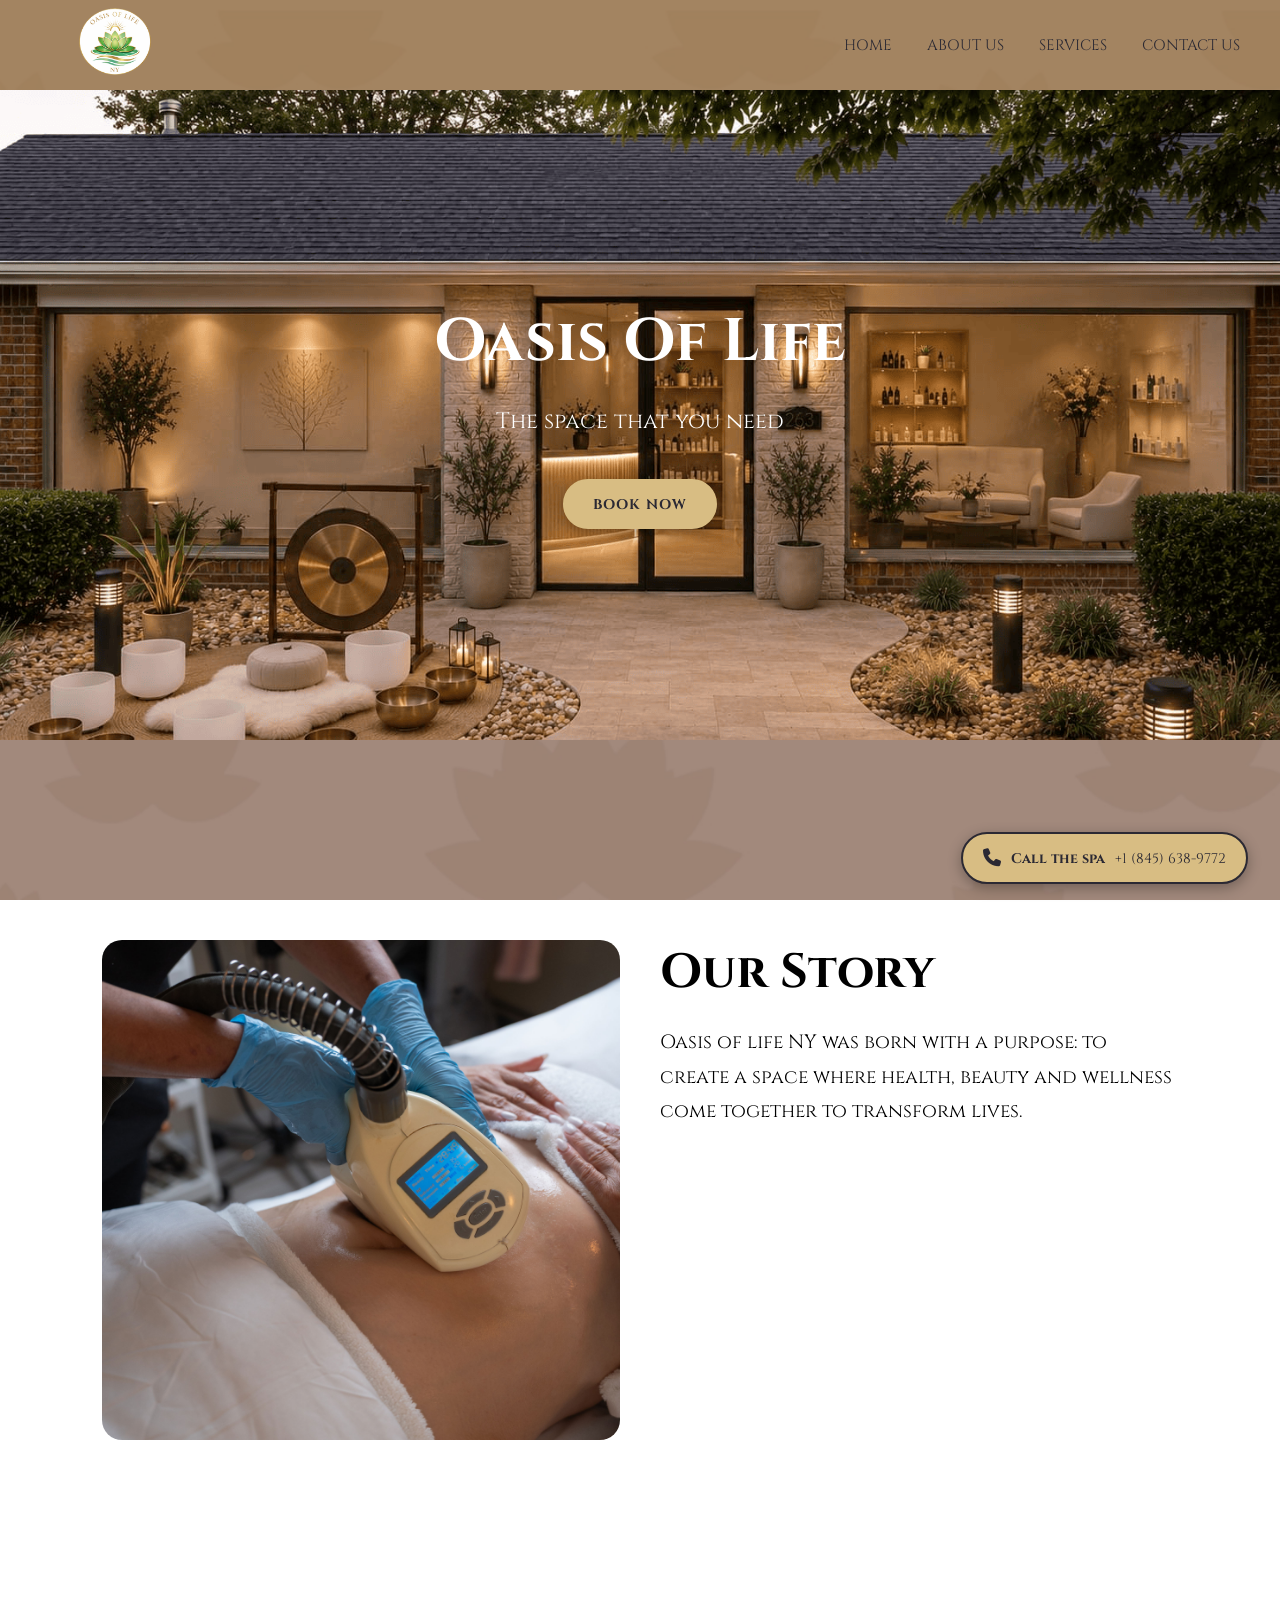
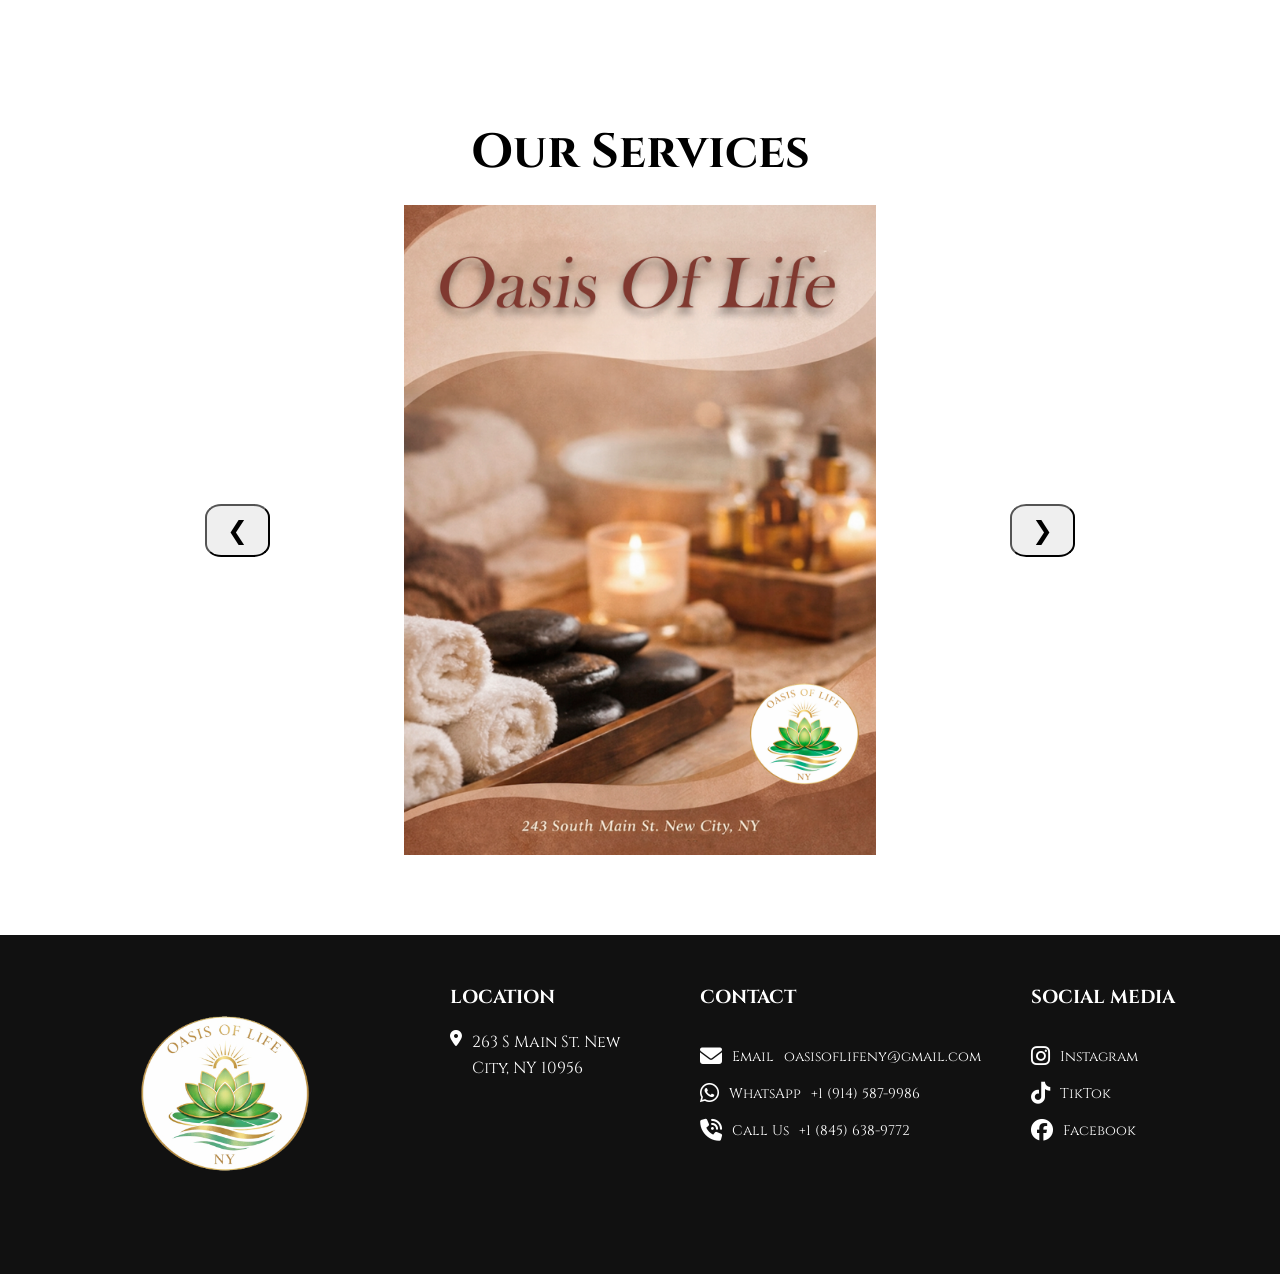
==== index.html @ b5a74cdd "Merge branch 'main' of https://github.com/VictorRivero1204/OasisOfLife" ====
<!DOCTYPE html>
<html lang="en">
<head>
    <meta charset="UTF-8">
    <meta name="viewport" content="width=device-width, initial-scale=1.0">
    <meta name="description" content= "Discover Oasis of Life NY in New City. Explore facials, laser hair removal, waxing and relaxing body treatments. Book your appointment today.">
    <link rel="preconnect" href="https://fonts.googleapis.com">
    <link rel="preconnect" href="https://fonts.gstatic.com" crossorigin>
    <link href="https://fonts.googleapis.com/css2?family=Cinzel+Decorative:wght@400;700;900&family=Cinzel:wght@400..900&display=swap" rel="stylesheet">
    <link rel="stylesheet" href="https://cdnjs.cloudflare.com/ajax/libs/font-awesome/6.5.1/css/all.min.css">
    <title>Oasis of life | Spa & Wellness in New City, NY</title>
    <link rel="icon" type="image/png" href="imagenes/Icono.png">
    <link rel="stylesheet" href="css/style.css">
</head>
<body>
    <header>
        <div class="logo">
            <img src="imagenes/logo.png" alt="Logo">
        </div>

        <button class="menu-toggle" aria-label="Open menu">
            <i class="fa-solid fa-bars"></i>
        </button>
        
        <nav>
            <ul>
                <li><a href="#home">Home</a></li>
                <li><a href="#about">About Us</a></li>
                <li><a href="#services">Services</a></li>
                <li><a href="#contact-us">Contact Us</a></li>
            </ul>
        </nav>
    </header>

    <section id="home" class="hero">
        <div class="hero-content">
            <h1>
                Oasis Of Life
            </h1>

            <p>
                The space that you need</p><a class="hero-book-button" href="tel:+18456389772" aria-label="Call Oasis of Life NY to book at +1 (845) 638-9772">BOOK NOW</a>
        </div>
    </section>

    <section id="about" class="about-section">

        <div class="slider">

            <img src="imagenes/about_carrucel_1.jpg" class="about-slide active">
            <img src="imagenes/about_carrucel_2.jpg" class="about-slide">
            <img src="imagenes/about_carrucel_3.jpg" class="about-slide">
            <img src="imagenes/about_carrucel_4.jpg" class="about-slide">

        </div>


        <div class="content">


            <div class="text-slide active">

                <h2>Our Story</h2>

                <p>
                   Oasis of life NY was born with a purpose:
                   to create a space where health, beauty and 
                   wellness come together to transform lives.
                </p>

            </div>


            <div class="text-slide">

                <h2>More Than A Spa</h2>

                <p>
                    We believe true wellness goes beyond
                    aesthetics. Here you will find a place to relax,
                    restore your balance, and reconncect with yourself.
                </p>

            </div>


            <div class="text-slide">

                <h2>A Comprehensive 
                    Experience
                </h2>

                <p>
                    We combine cutting-edge technology, aesthetic
                    medicine, advanced treatments,holistic therapies,
                    and personalized programs to care for you in a 
                    complete way 
                </p>

            </div>


            <div class="text-slide">

                <h2>Our Philosophy</h2>

                <p>
                    At Oasis Of Life NY, we believe that true beauty
                    begins from within. Our mission is to help you look
                    better, fell better, and live better byeproviding you 
                    with a holistic wellness esperience
                </p>

            </div>


        </div>

    </section>

    <section id="services" class="services">
        <h2>
            Our Services
        </h2>

    <div class="carousel">

        <button class="prev">&#10094;</button>

        <div class="carousel-container">

            <img src="imagenes/portada.jpg" class="slide active" alt="service 1">

            <img src="imagenes/WAX 1.jpg" class="slide" alt="service 2">

            <img src="imagenes/WAX 2.jpg" class="slide" alt="service 3">

            <img src="imagenes/WAX Y LASER_.jpg" class="slide" alt="service 4">
            
            <img src="imagenes/LASER.jpg" class="slide" alt="service 5">
            
            <img src="imagenes/FACIAL1.jpg" class="slide" alt="service 6">
            
            <img src="imagenes/FACIAL ADD-ONS.jpg" class="slide" alt="service 7">
            
            <img src="imagenes/BODY RELAX.jpg" class="slide" alt="service 8">
            
            <img src="imagenes/Mesa de trabajo 1.jpg" class="slide" alt="service 9">
            
            <img src="imagenes/Mesa de trabajo 2.jpg" class="slide" alt="service 10">

            <img src="imagenes/Mesa de trabajo 3.jpg" class="slide" alt="service 11">

        </div>

        <button class="next">&#10095;</button>

    </div>

    </section>

    <footer id="contact-us">

        <div class="footer-container">

            <div class="footer-logo">
                
                <img src="imagenes/logo.png" alt="Logo">
                
            </div>
            
            <div class="location">

                <h3>
                    Location
                </h3>

                <a href="https://maps.app.goo.gl/sRsvcYVqg3XpSc7j7?g_st=aw" target="_blank">

                    <i class="fa-solid fa-location-dot"></i>

                    <p>
                        263 S Main St. New City, NY 10956
                    </p>

                </a>

            </div>
            
            <div class="contact">
                
                <h3>
                    contact
                </h3>
                
                <a href="mailto:oasisoflifeny@gmail.com">

                    <i class="fa-solid fa-envelope"></i>
                    Email

                    <div>
                            
                        <span>oasisoflifeny@gmail.com</span>

                    </div>
                    
                </a>

                <a href="https://wa.me/19145879986?text=Hola,%20quisiera%20más%20información."target="_blank">
                    
                    <i class="fa-brands fa-whatsapp"></i>
                    WhatsApp

                    <div> 

                        <span>+1 (914) 587-9986</span>

                    </div>
                    
                </a>

                <a href="tel:+18456389772">

                    <i class="fa-solid fa-phone-volume"></i>
                    Call Us

                    <div>

                        <span>+1 (845) 638-9772</span>

                    </div>

                </a>
                     
            </div>
            
            <div class="social-links">
                
                <h3>
                    Social Media
                </h3>
                
                <a href="https://www.instagram.com/oasisoflifeny" target="_blank">
                    <i class="fa-brands fa-instagram"></i>
                    Instagram
                </a>
                
                <a href="https://www.tiktok.com/@oasisoflifeny" target="_blank">
                    <i class="fa-brands fa-tiktok"></i>
                    TikTok
                </a>
                
                <a href="https://www.facebook.com/oasisoflifeny" target="_blank">
                    <i class="fa-brands fa-facebook"></i>
                    Facebook
                </a>
                
            </div>

        </div>

    </footer>
        
        <a class="call-button" href="tel:+18456389772" aria-label="Call Oasis of Life NY at +1 (845) 638-9772"><i class="fa-solid fa-phone" aria-hidden="true"></i><span>Call the spa</span><span class="call-button-number" aria-hidden="true">+1 (845) 638-9772</span></a><script src="js/script.js"></script>
</body>
</html>
---- css/style.css ----
*{
    margin: 0;
    padding: 0;
    box-sizing: border-box;
}

html{
    scroll-behavior: smooth;
}

body{
    background-image: url("../imagenes/fondo_pagina.jpg");
    background-repeat: no-repeat;
    background-position: center;
    background-size: cover;
    background-attachment: fixed;
    font-family: "Cinzel", serif;
}

header{
    height: 90px;
    display: flex;
    justify-content: space-between;
    align-items: center;
    padding: 0 40px;
    background: rgba(165, 128, 70, 0.50);
}

.logo img{
    width:150px;
    height:auto;
    display:block;
}

.menu-toggle{
    display: none;
    background: none;
    border: none;
    color: #2B2933;
    font-size: 28px;
    cursor: pointer;
}

nav ul{
    display: flex;
    list-style: none;
    gap: 35px;
}

nav a{
    text-decoration: none;
    color: #2B2933;
    font-size: 15px;
    text-transform: uppercase;
    transition: .3s;
}

section{
    padding: 60px 0;
}

.hero{
    height: 650px;
    display: flex;
    justify-content: center;
    align-items: center;
    background-image:url("../imagenes/fachada.png");
    background-size: cover;
    background-position: center;
}

.hero-content{
    width: 500px;
    text-align: center;
}

.hero h1{
    font-size: 60px;
    color: #fff;
}

.hero p{
    font-size: 22px;
    margin: 25px;
    color: #fff;
    text-align: center;
}

.hero-book-button{display:inline-flex;align-items:center;justify-content:center;min-height:50px;margin-top:18px;padding:12px 28px;border:2px solid #d8bd83;border-radius:999px;background:#d8bd83;color:#2B2933;box-shadow:0 4px 14px rgba(0,0,0,.3);font-size:14px;font-weight:700;letter-spacing:.08em;text-decoration:none;transition:background-color .2s ease,transform .2s ease,box-shadow .2s ease}.hero-book-button:hover{background:#ead8ac;box-shadow:0 6px 18px rgba(0,0,0,.35);transform:translateY(-2px)}.hero-book-button:focus-visible{outline:3px solid #fff;outline-offset:4px}@media(prefers-reduced-motion:reduce){.hero-book-button{transition:none}.hero-book-button:hover{transform:none}}.about{
    padding:80px;
    text-align:center;
    background:transparent;
}


.about h2{
    font-size:40px;
    margin-bottom:20px;
}

.about-section{
    width:100%;
    min-height:100vh;
    display:flex;
    align-items:center;
    justify-content:center;
    padding:80px 8%;
    gap:40px;
}

.slider, .content{
    width:50%;
}

.slider{
    position:relative;
    height:500px;
    overflow:hidden;
    border-radius:20px;
}

.about-slide{
    position:absolute;
    width:100%;
    height:100%;
    object-fit:cover;
    opacity:0;
    transition:opacity 1s ease;
}

.about-slide.active{
    opacity:1;
}

.content{
    position:relative;
    min-height:500px;
    display:flex;
    align-items:center;
}

.text-slide{
    position: absolute;
    top: 0;
    left: 0;
    width: 100%;
    opacity: 0;
    transition: opacity 1s ease;
}

.text-slide.active{
    opacity: 1;
}

.content h2{
    font-size:3rem;
    margin-bottom:20px;
}

.content p{
    font-size:1.2rem;
    line-height:1.8;
}

.services{
    padding:80px;
    text-align:center;
}


.carousel{
    display:flex;
    justify-content:center;
    align-items:center;
    gap:20px;
}

.services h2{
    font-size:3rem;
    margin-bottom:20px;
}

.carousel-container{
    width: 700px;
    height: 650px;
    overflow:hidden;
    position: relative;
}

.slide{
    width:100%;
    height:100%;
    object-fit:contain;
    position: absolute;
    top: 0;
    left: 0;
    opacity:0;
    transition: opacity 1.5s ease;
}

.slide.active{
    opacity: 1;
}

button{
    padding:10px 20px;
    font-size:25px;
    cursor:pointer;
    border-radius: 25%;
}

footer{
    background:#111;
    color:white;
    padding:50px;
}

.footer-container{
    max-width: 1400px;
    margin: auto;
    display: flex;
    justify-content: space-between;
    align-items: flex-start;
    gap: 50px;
}

.footer-container > div{
    flex:1;
}

footer img{
    width:350px;
}

footer h3{
    margin-bottom: 20px;
    text-transform: uppercase;
}

footer p{
    max-width: 250px;
    line-height: 1.6;
}

.location a{
    display: flex;
    align-items: flex-start;
    gap: 10px;
    color: white;
    text-decoration: none;
    transition: .3s;
}

.location a:hover{
    transform: translateX(8px);
}

.contact,
.social-links{
    display: flex;
    flex-direction: column;
    gap: 15px;
}

.contact a,
.social-links a{
    display: flex;
    align-items: center;
    gap: 10px;
    color: white;
    text-decoration: none;
    font-size: 14px;
    transition: .3s;
}

.contact i,
.social-links i{
    font-size: 22px;
}

.contact a:hover,
.social-links a:hover{
    transform: translateX(8px);
}

.call-button{position:fixed;right:clamp(16px,3vw,32px);bottom:max(16px,env(safe-area-inset-bottom));z-index:1100;display:inline-flex;align-items:center;justify-content:center;gap:10px;min-height:52px;padding:12px 20px;border:2px solid #2B2933;border-radius:999px;background:#d8bd83;color:#2B2933;box-shadow:0 4px 14px rgba(0,0,0,.3);font-size:14px;font-weight:700;text-decoration:none;transition:background-color .2s ease,transform .2s ease,box-shadow .2s ease}.call-button:hover{background:#ead8ac;box-shadow:0 6px 18px rgba(0,0,0,.35);transform:translateY(-2px)}.call-button:focus-visible{outline:3px solid #fff;outline-offset:4px}.call-button i{font-size:18px}.call-button-number{font-weight:400}@media(prefers-reduced-motion:reduce){.call-button{transition:none}.call-button:hover{transform:none}}@media(max-width:768px){.call-button{right:16px;min-height:48px;padding:11px 16px;font-size:13px}.call-button-number{display:none}}@media (max-width: 768px){

    header{
        height: 80px;
        padding: 0 20px;
        position: relative;
    }

    .logo img{
        width: 120px;
    }

    .menu-toggle{
        display: block;
        z-index: 1001;
    }

    nav{
    position: absolute;
    top: 80px;
    left: 0;
    width: 100%;
    background: rgba(165, 128, 70, 0.95);

    max-height: 0;
    overflow: hidden;

    opacity: 0;
    transform: translateY(-10px);

    transition:
        max-height 0.4s ease,
        opacity 0.3s ease,
        transform 0.4s ease;

    z-index: 1000;
    }

    nav.active{
        max-height: 300px;
        opacity: 1;
        transform: translateY(0);
    }

    nav ul{
        flex-direction: column;
        gap: 0;
        align-items: center;
        padding: 20px 0;
    }

    nav li{
        opacity: 0;
        transform: translateY(-10px);
        transition: opacity 0.3s ease, transform 0.3s ease;
    }

    nav.active li{
        opacity: 1;
        transform: translateY(0);
    }

    nav.active li:nth-child(1){
    transition-delay: 0.05s;
    }

    nav.active li:nth-child(2){
        transition-delay: 0.10s;
    }

    nav.active li:nth-child(3){
        transition-delay: 0.15s;
    }

    nav.active li:nth-child(4){
        transition-delay: 0.20s;
    }

    nav a{
        display: block;
        padding: 15px;
        font-size: 16px;
    }

    .hero{
    height: 500px;
    padding: 20px;
    background-position: center;
    }

    .hero h1{
        font-size: 40px;
        text-align: center;
    }

    .hero p{
        font-size: 18px;
        margin: 15px 0 0;
    }

    .hero-content{
        width: 100%;
    }

    .about-section{
    flex-direction: column;
    min-height: auto;
    padding: 60px 20px;
    gap: 30px;
    }

    .slider,
    .content{
    width: 100%;
    }

    .slider{
    height:400px;
    }

    .content{
    min-height: 300px;
    }

    .content h2{
        font-size: 2.2rem;
        margin-bottom: 15px;
    }

    .content p{
        font-size: 1rem;
        line-height: 1.7;
    }

    .services{
        padding: 60px 20px;
    }

    .services h2{
        font-size: 2.2rem;
        margin-bottom: 30px;
    }

    .carousel{
        width: 100%;
        gap: 10px;
    }

    .carousel-container{
        width: 100%;
        max-width: 700px;
        height: 450px;
    }

    .carousel button{
        padding: 8px 12px;
        font-size: 20px;
    }

    footer{
    padding: 50px 20px;
    }

    .footer-container{
        flex-direction: column;
        align-items: center;
        text-align: center;
        gap: 40px;
    }

    .footer-container > div{
        width: 100%;
    }

    .footer-logo img{
        width: 250px;
    }

    footer h3{
        margin-bottom: 15px;
    }

    footer p{
        max-width: none;
    }

    .location a{
        justify-content: center;
    }

    .contact,
    .social-links{
        align-items: center;
    }

    .contact a,
    .social-links a{
        justify-content: center;
    }

}

@media (max-width: 480px){

    header{
        height: 75px;
        padding: 0 15px;
    }

    .logo img{
        width: 105px;
    }

    .menu-toggle{
        font-size: 25px;
        padding: 8px 12px;
    }

    nav{
        top: 75px;

        max-height: 0;
        opacity: 0;
        transform: translateY(-10px);

        transition:
            max-height 0.4s ease,
            opacity 0.3s ease,
            transform 0.4s ease;
    }

    nav.active{
        max-height: 300px;
        opacity: 1;
        transform: translateY(0);
    }

    nav ul{
        padding: 15px 0;
    }

    nav li{
        opacity: 0;
        transform: translateY(-10px);
        transition:
            opacity 0.3s ease,
            transform 0.3s ease;
    }

    nav.active li{
        opacity: 1;
        transform: translateY(0);
    }

    nav.active li:nth-child(1){
        transition-delay: 0.05s;
    }

    nav.active li:nth-child(2){
        transition-delay: 0.10s;
    }

    nav.active li:nth-child(3){
        transition-delay: 0.15s;
    }

    nav.active li:nth-child(4){
        transition-delay: 0.20s;
    }

    nav a{
        padding: 13px;
        font-size: 14px;
    }

    .hero{
        height: 450px;
        padding: 15px;
        background-position: center;
    }

    .hero-content{
        width: 100%;
    }

    .hero h1{
        font-size: 34px;
        line-height: 1.2;
    }

    .hero p{
        font-size: 16px;
        margin-top: 12px;
    }

    .about-section{
        padding: 50px 15px;
        gap: 25px;
    }

    .slider{
        height: 350px;
        border-radius: 15px;
    }

    .content{
        min-height: 280px;
    }

    .content h2{
        font-size: 1.9rem;
        line-height: 1.3;
        margin-bottom: 15px;
    }

    .content p{
        font-size: 0.95rem;
        line-height: 1.7;
    }

    .services{
        padding: 50px 15px;
    }

    .services h2{
        font-size: 1.9rem;
        line-height: 1.3;
        margin-bottom: 25px;
    }

    .carousel{
        gap: 5px;
    }

    .carousel-container{
        width: 100%;
        height: 380px;
    }

    .carousel button{
        padding: 6px 9px;
        font-size: 18px;
    }

    footer{
        padding: 40px 15px;
    }

    .footer-container{
        gap: 35px;
    }

    .footer-logo img{
        width: 220px;
    }

    footer h3{
        font-size: 1rem;
        margin-bottom: 12px;
    }

    footer p{
        font-size: 0.9rem;
        line-height: 1.5;
    }

    .contact a,
    .social-links a{
        font-size: 13px;
    }

    .contact i,
    .social-links i{
        font-size: 20px;
    }

}
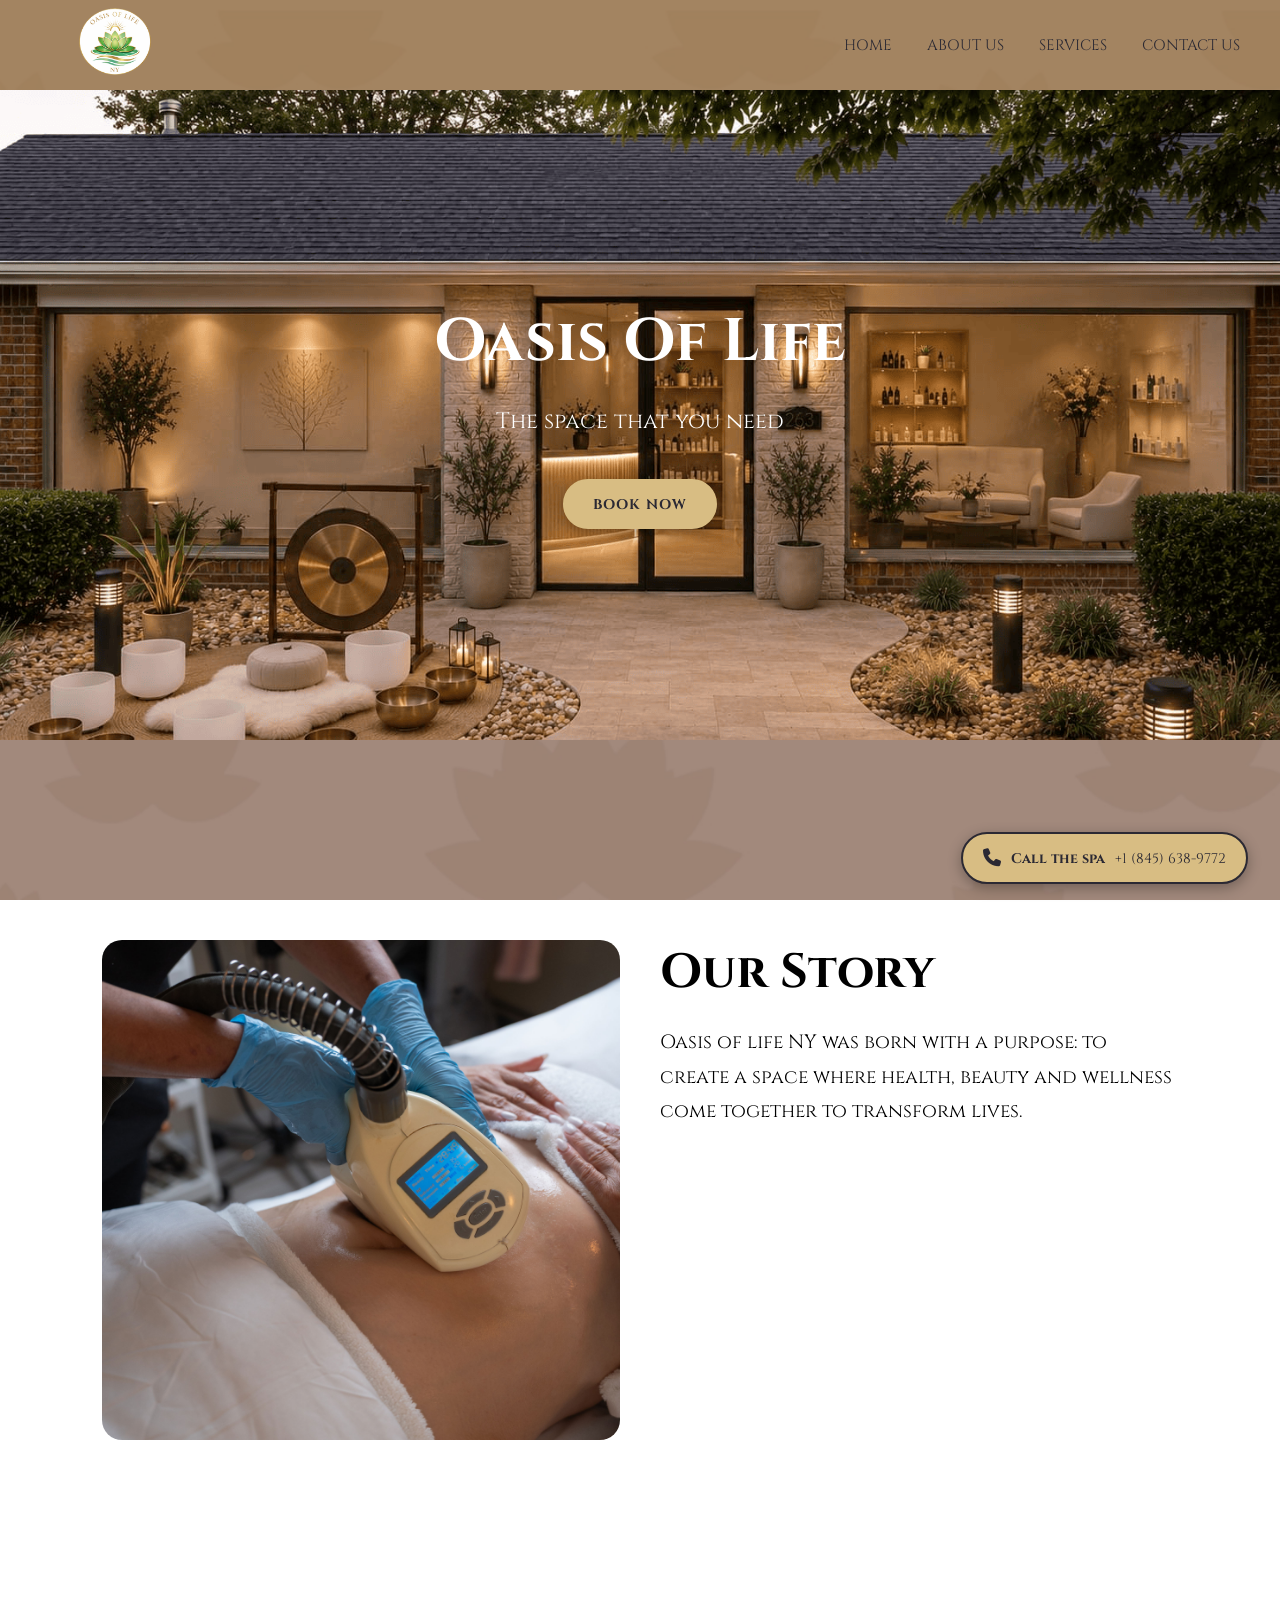
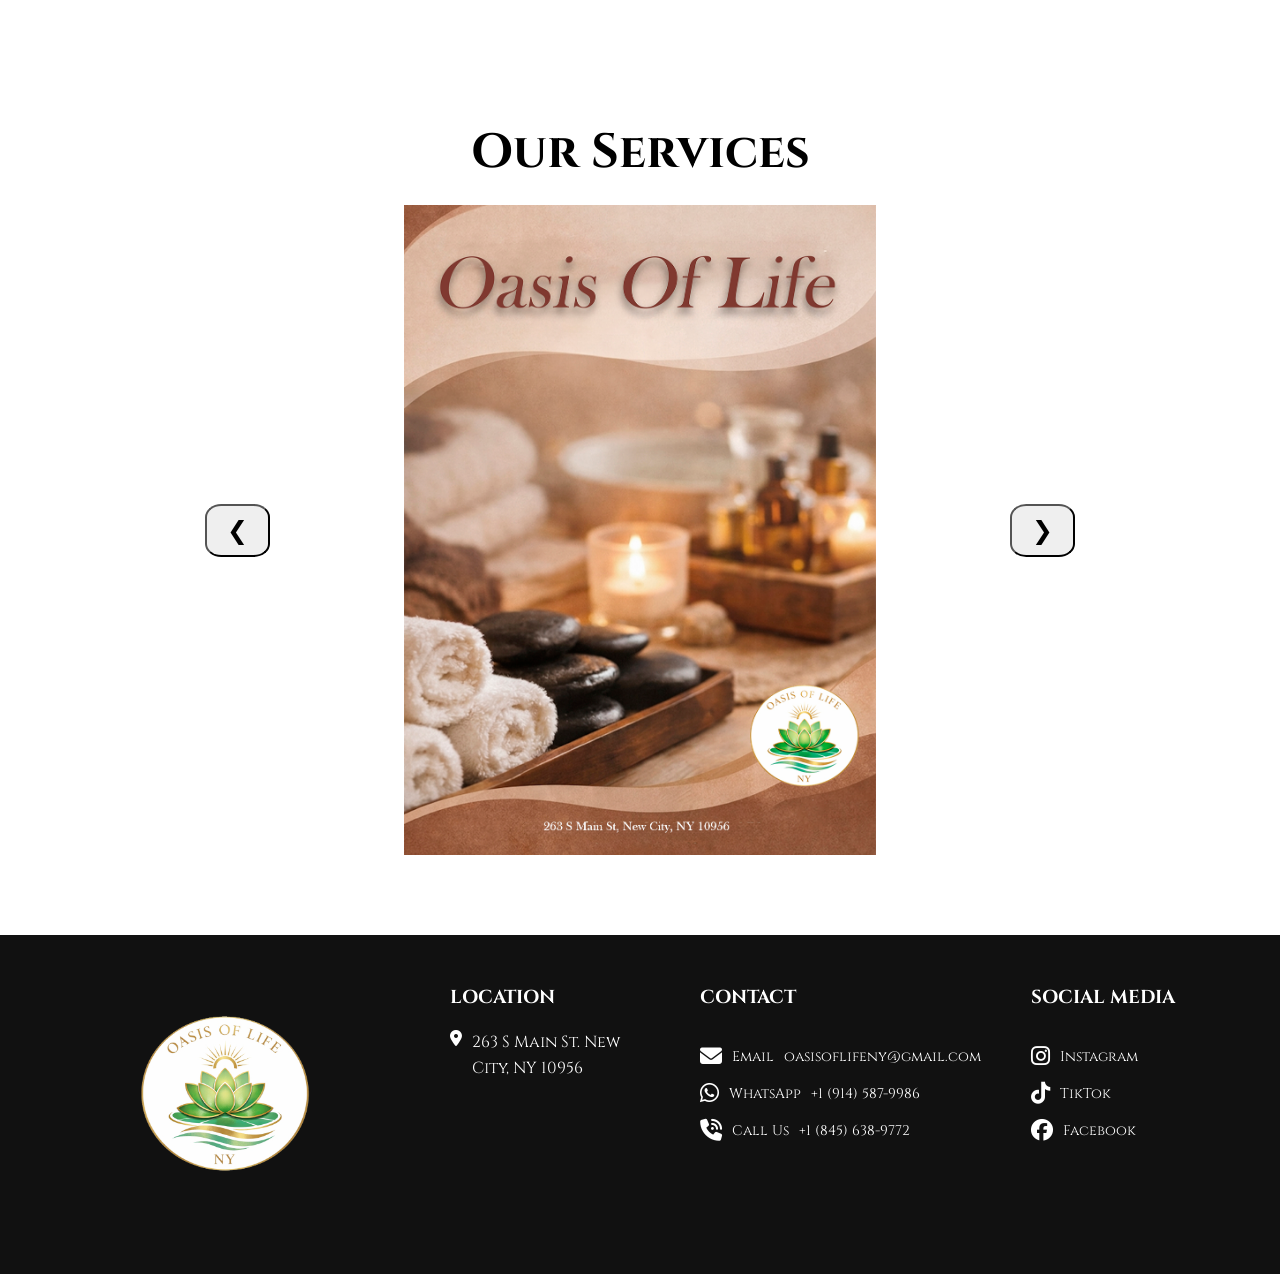
==== commit c3be0a66: "Modificacion de la ubicacion en imagenes promocionales de servicios" ====
--- a/index.html
+++ b/index.html
@@ -131,19 +131,19 @@
 
             <img src="imagenes/portada.jpg" class="slide active" alt="service 1">
 
-            <img src="imagenes/WAX 1.jpg" class="slide" alt="service 2">
-
-            <img src="imagenes/WAX 2.jpg" class="slide" alt="service 3">
-
-            <img src="imagenes/WAX Y LASER_.jpg" class="slide" alt="service 4">
-            
-            <img src="imagenes/LASER.jpg" class="slide" alt="service 5">
-            
-            <img src="imagenes/FACIAL1.jpg" class="slide" alt="service 6">
-            
-            <img src="imagenes/FACIAL ADD-ONS.jpg" class="slide" alt="service 7">
-            
-            <img src="imagenes/BODY RELAX.jpg" class="slide" alt="service 8">
+            <img src="imagenes/Wax 1.jpg" class="slide" alt="service 2">
+
+            <img src="imagenes/Wax 2.jpg" class="slide" alt="service 3">
+
+            <img src="imagenes/Wax y laser.jpg" class="slide" alt="service 4">
+            
+            <img src="imagenes/Laser.jpg" class="slide" alt="service 5">
+            
+            <img src="imagenes/Facial 1.jpg" class="slide" alt="service 6">
+            
+            <img src="imagenes/Facial add-ons.jpg" class="slide" alt="service 7">
+            
+            <img src="imagenes/Body relax.jpg" class="slide" alt="service 8">
             
             <img src="imagenes/Mesa de trabajo 1.jpg" class="slide" alt="service 9">
             
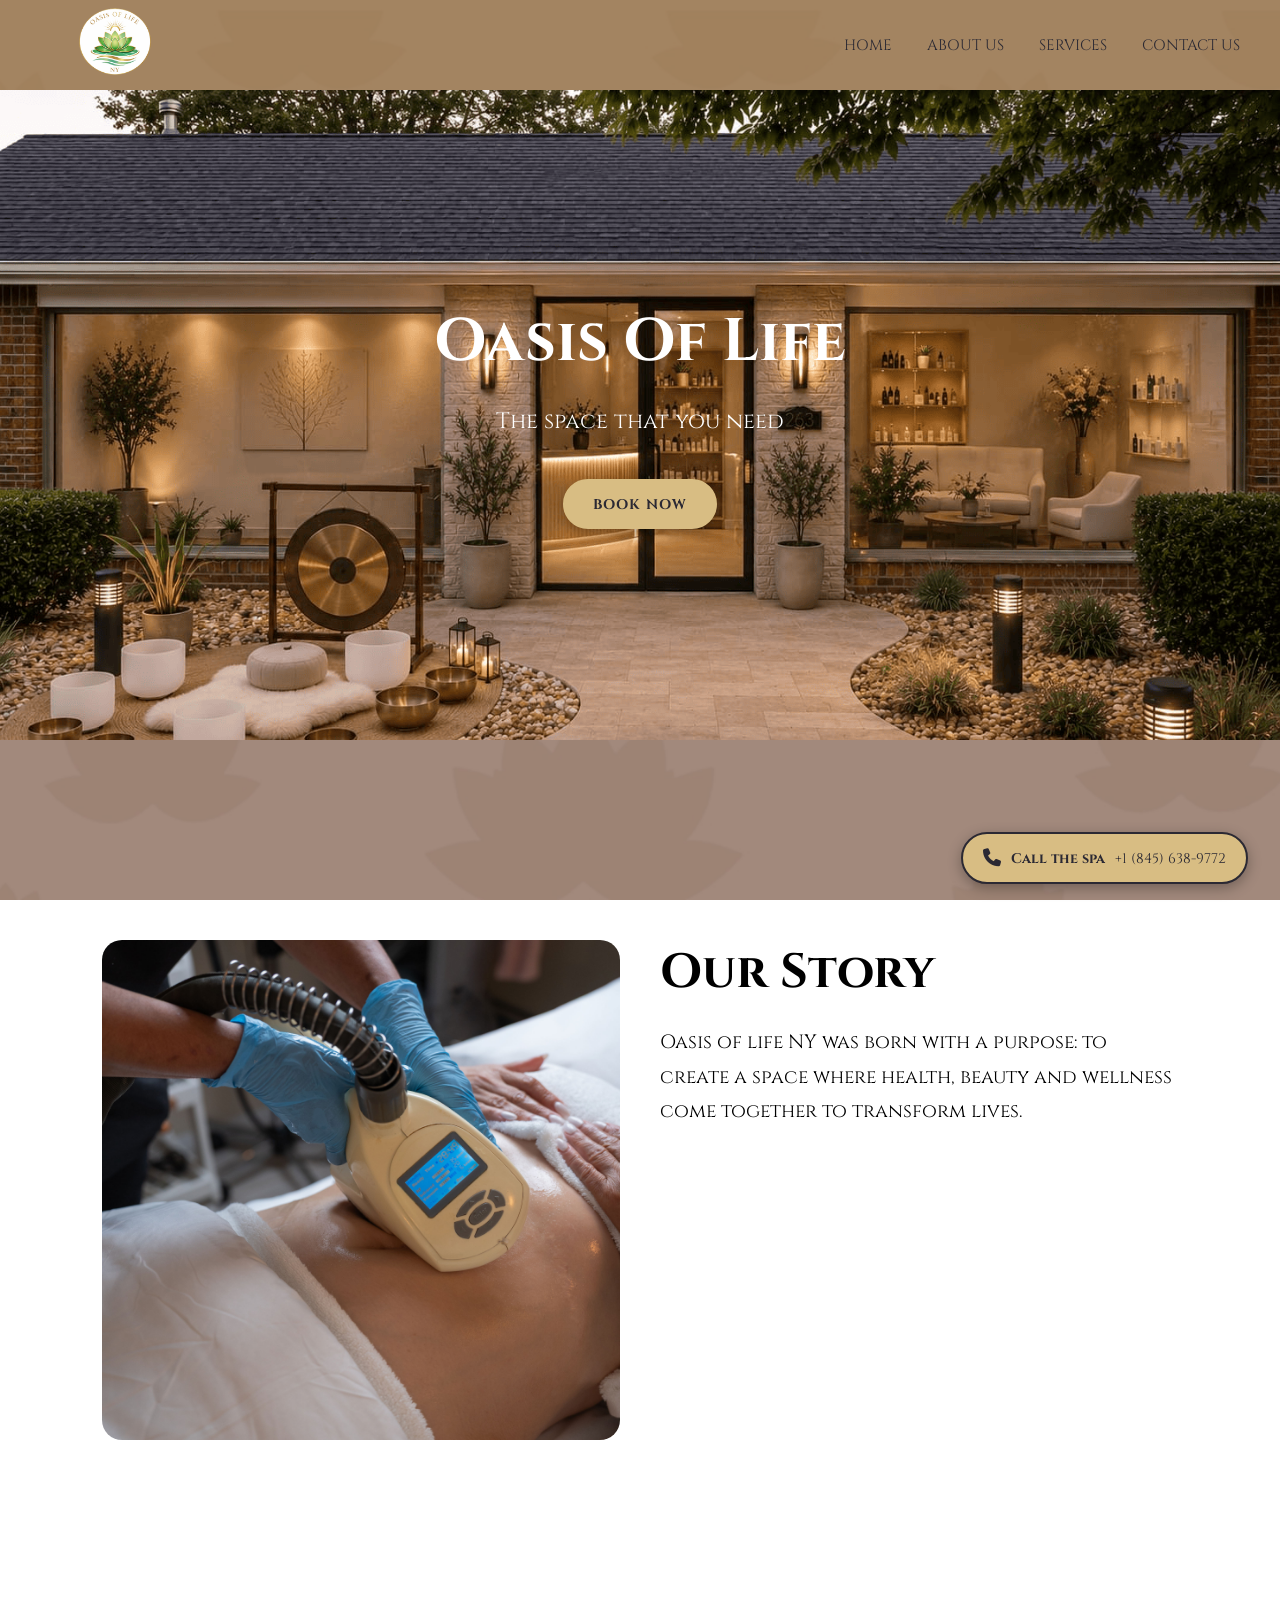
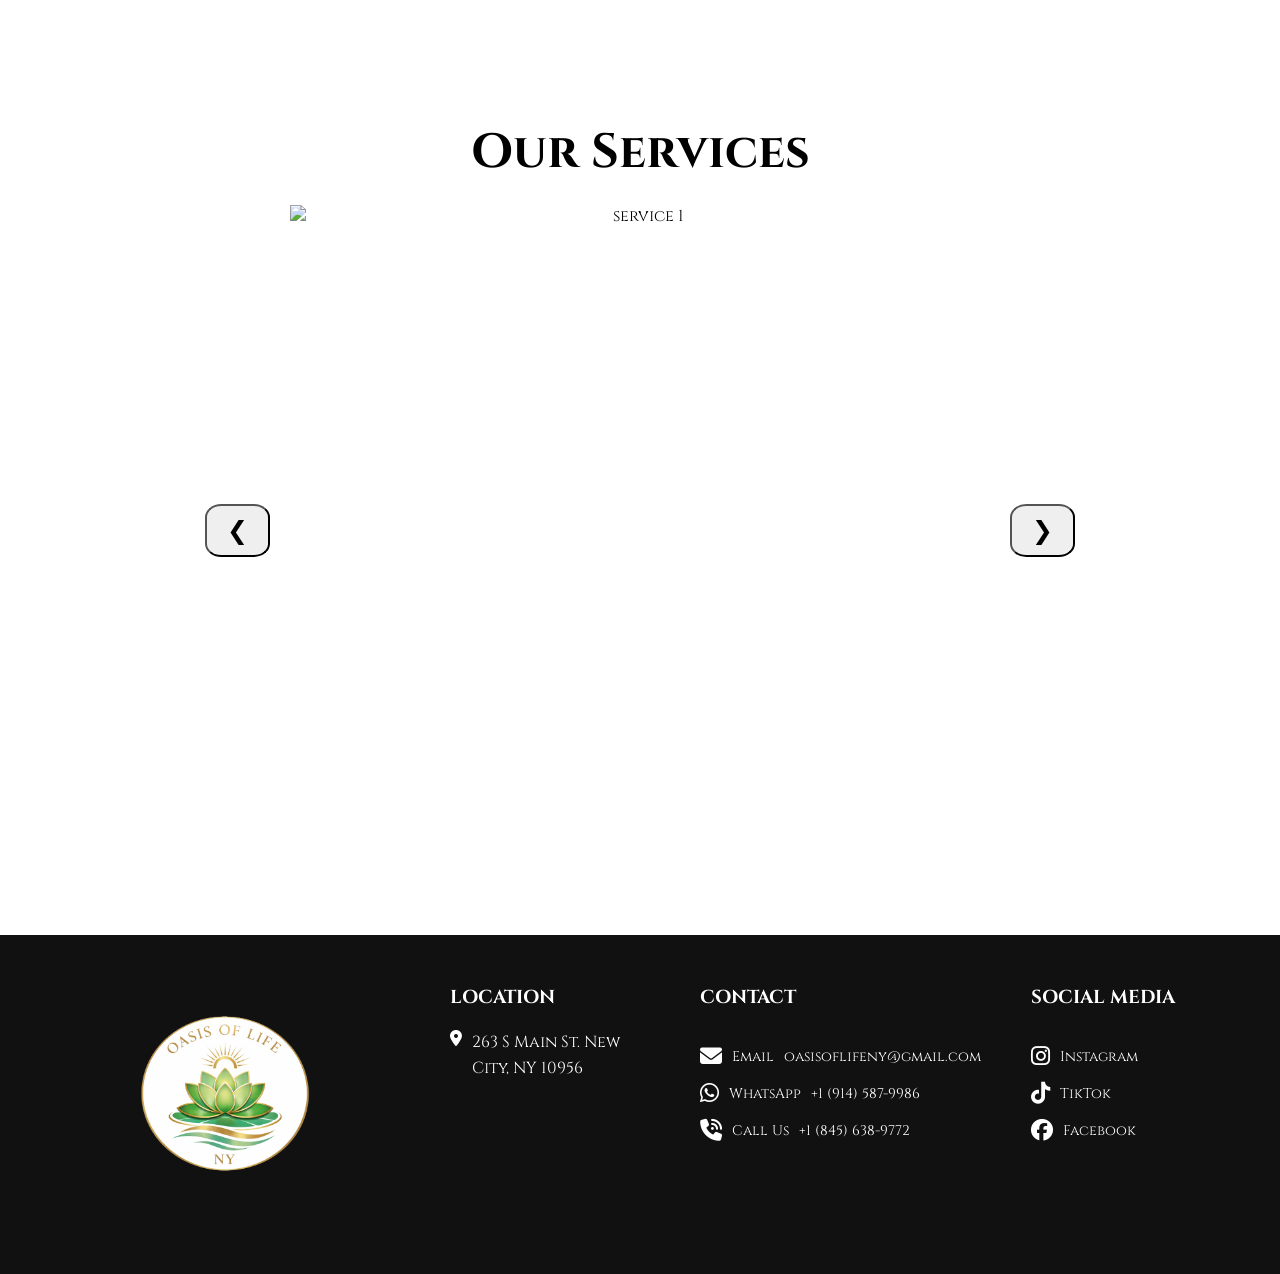
==== commit faf3dfe1: "solucion al mostrar imagenes" ====
--- a/index.html
+++ b/index.html
@@ -129,27 +129,27 @@
 
         <div class="carousel-container">
 
-            <img src="imagenes/portada.jpg" class="slide active" alt="service 1">
-
-            <img src="imagenes/Wax 1.jpg" class="slide" alt="service 2">
-
-            <img src="imagenes/Wax 2.jpg" class="slide" alt="service 3">
-
-            <img src="imagenes/Wax y laser.jpg" class="slide" alt="service 4">
-            
-            <img src="imagenes/Laser.jpg" class="slide" alt="service 5">
-            
-            <img src="imagenes/Facial 1.jpg" class="slide" alt="service 6">
-            
-            <img src="imagenes/Facial add-ons.jpg" class="slide" alt="service 7">
-            
-            <img src="imagenes/Body relax.jpg" class="slide" alt="service 8">
-            
-            <img src="imagenes/Mesa de trabajo 1.jpg" class="slide" alt="service 9">
-            
-            <img src="imagenes/Mesa de trabajo 2.jpg" class="slide" alt="service 10">
-
-            <img src="imagenes/Mesa de trabajo 3.jpg" class="slide" alt="service 11">
+            <img src="imagenes/PORTADA.jpg" class="slide active" alt="service 1">
+
+            <img src="imagenes/WAX 1.jpg" class="slide" alt="service 2">
+
+            <img src="imagenes/WAX 2.jpg" class="slide" alt="service 3">
+
+            <img src="imagenes/WAX Y LASER_.jpg" class="slide" alt="service 4">
+            
+            <img src="imagenes/LASER.jpg" class="slide" alt="service 5">
+            
+            <img src="imagenes/FACIAL 1.jpg" class="slide" alt="service 6">
+            
+            <img src="imagenes/FACIAL ADD-ONS" class="slide" alt="service 7">
+            
+            <img src="imagenes/BODY RELAX.jpg" class="slide" alt="service 8">
+            
+            <img src="imagenes/MESA DE TRABAJO 1.jpg" class="slide" alt="service 9">
+            
+            <img src="imagenes/MESA DE TRABAJO 2.jpg" class="slide" alt="service 10">
+
+            <img src="imagenes/MESA DE TRABAJO 3.jpg" class="slide" alt="service 11">
 
         </div>
 
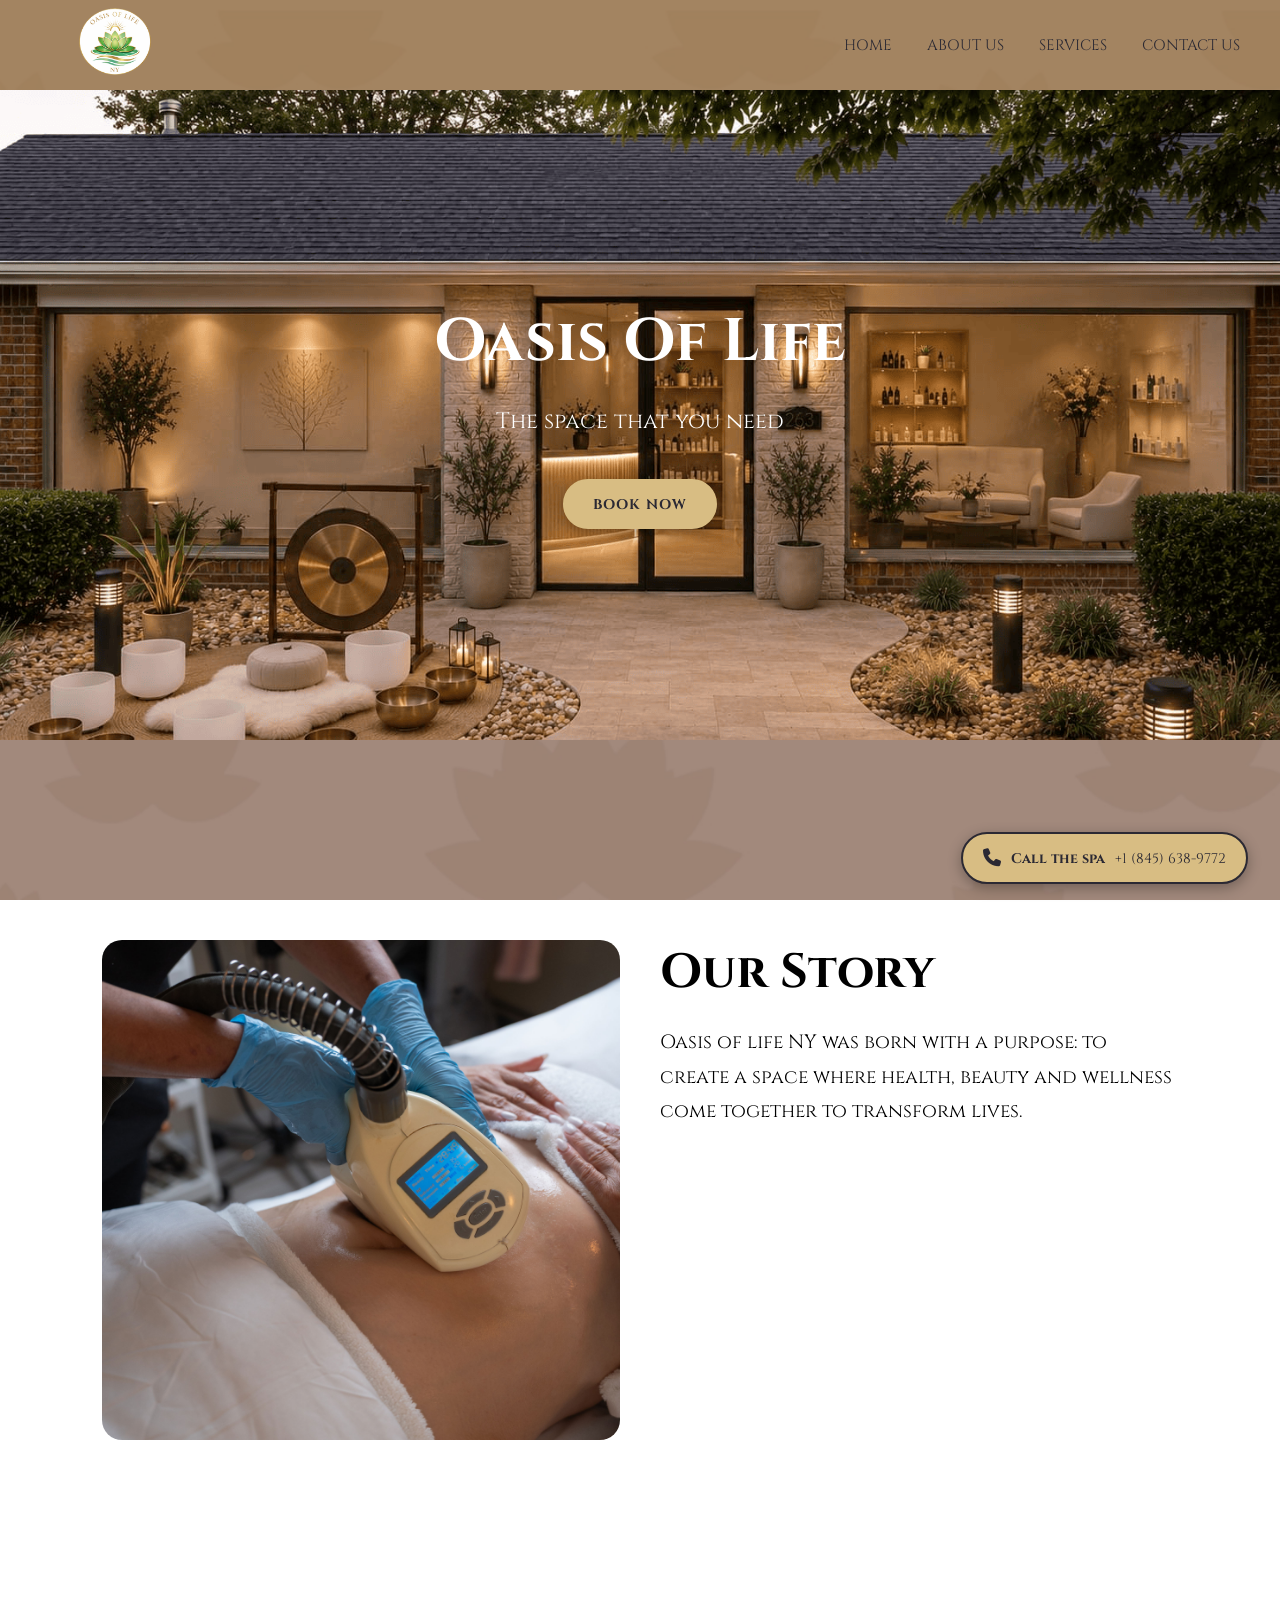
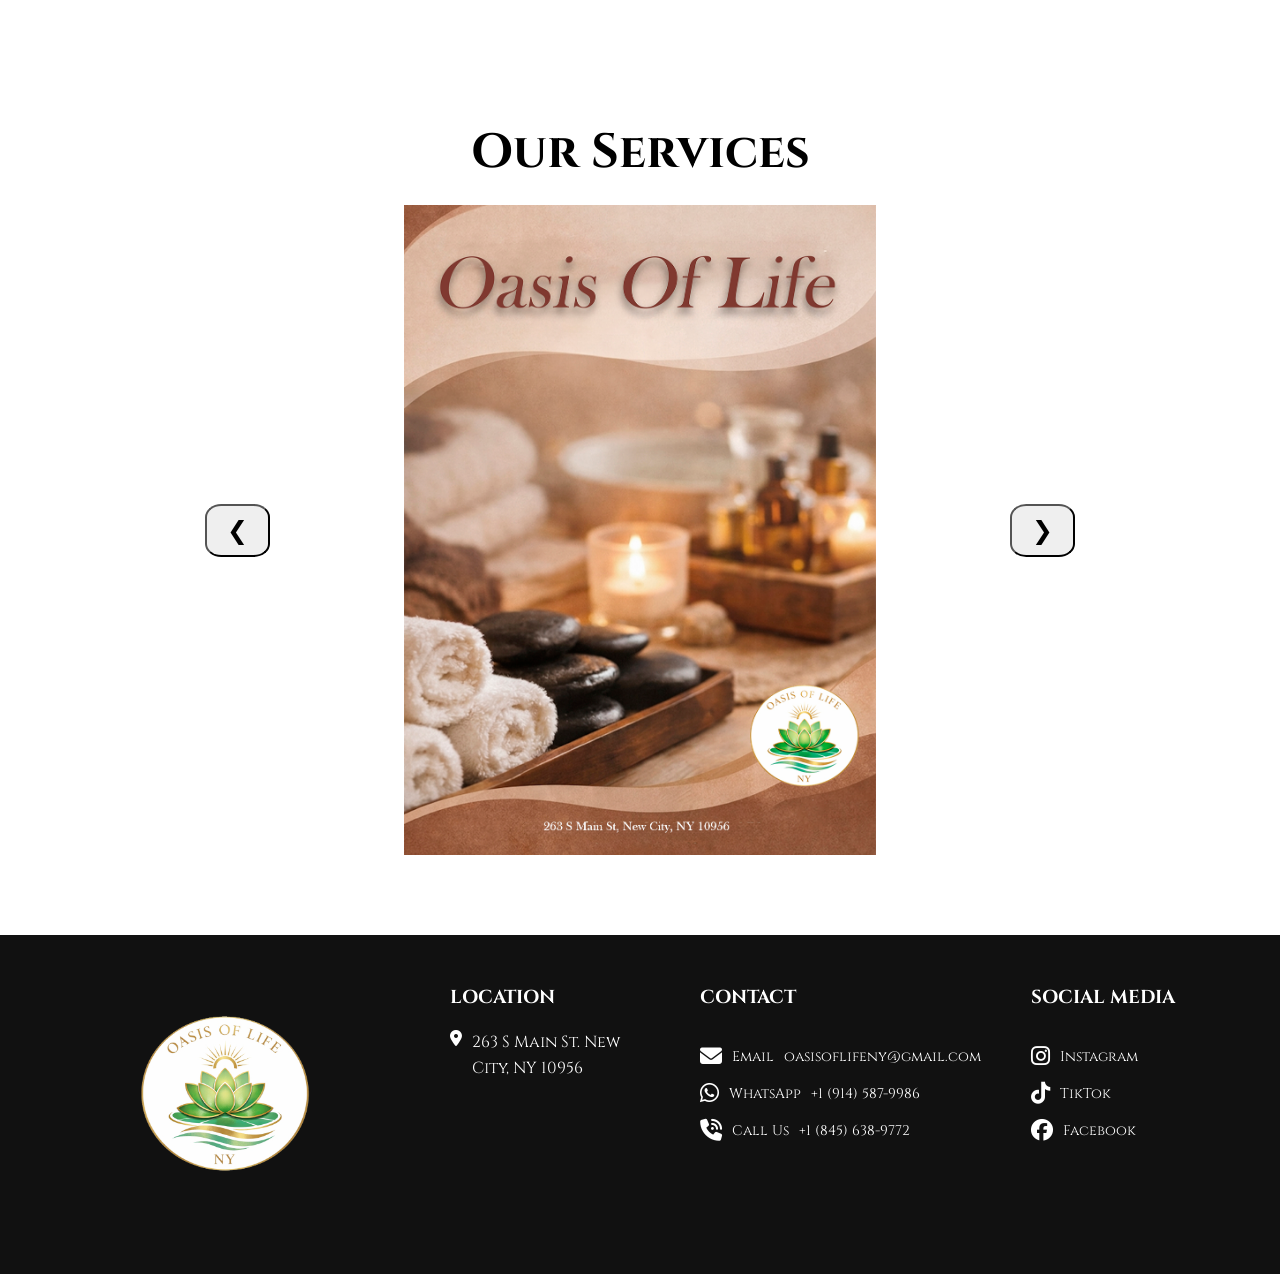
==== commit 7fafa717: "adicion de imagenes corregidas" ====
--- a/index.html
+++ b/index.html
@@ -135,13 +135,13 @@
 
             <img src="imagenes/WAX 2.jpg" class="slide" alt="service 3">
 
-            <img src="imagenes/WAX Y LASER_.jpg" class="slide" alt="service 4">
+            <img src="imagenes/WAX Y LASER.jpg" class="slide" alt="service 4">
             
             <img src="imagenes/LASER.jpg" class="slide" alt="service 5">
             
             <img src="imagenes/FACIAL 1.jpg" class="slide" alt="service 6">
             
-            <img src="imagenes/FACIAL ADD-ONS" class="slide" alt="service 7">
+            <img src="imagenes/FACIAL ADD-ONS.jpg" class="slide" alt="service 7">
             
             <img src="imagenes/BODY RELAX.jpg" class="slide" alt="service 8">
             
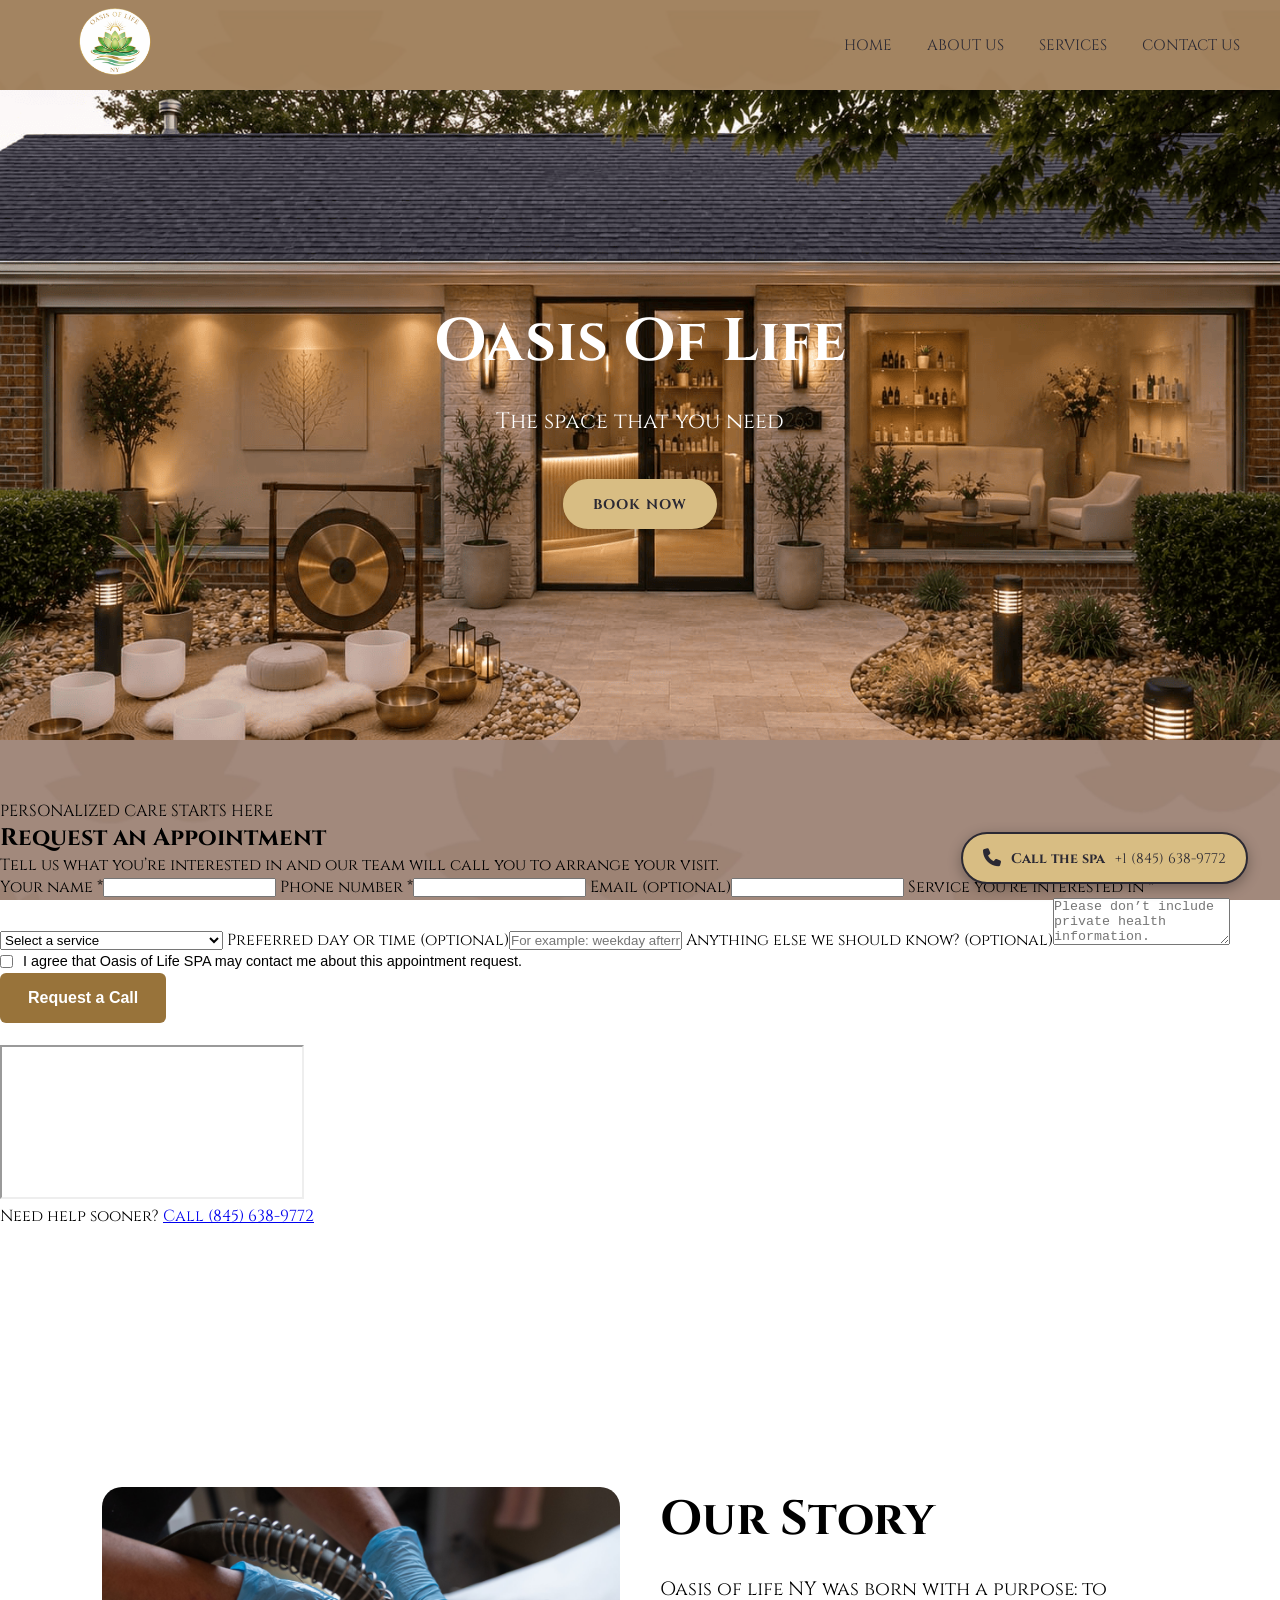
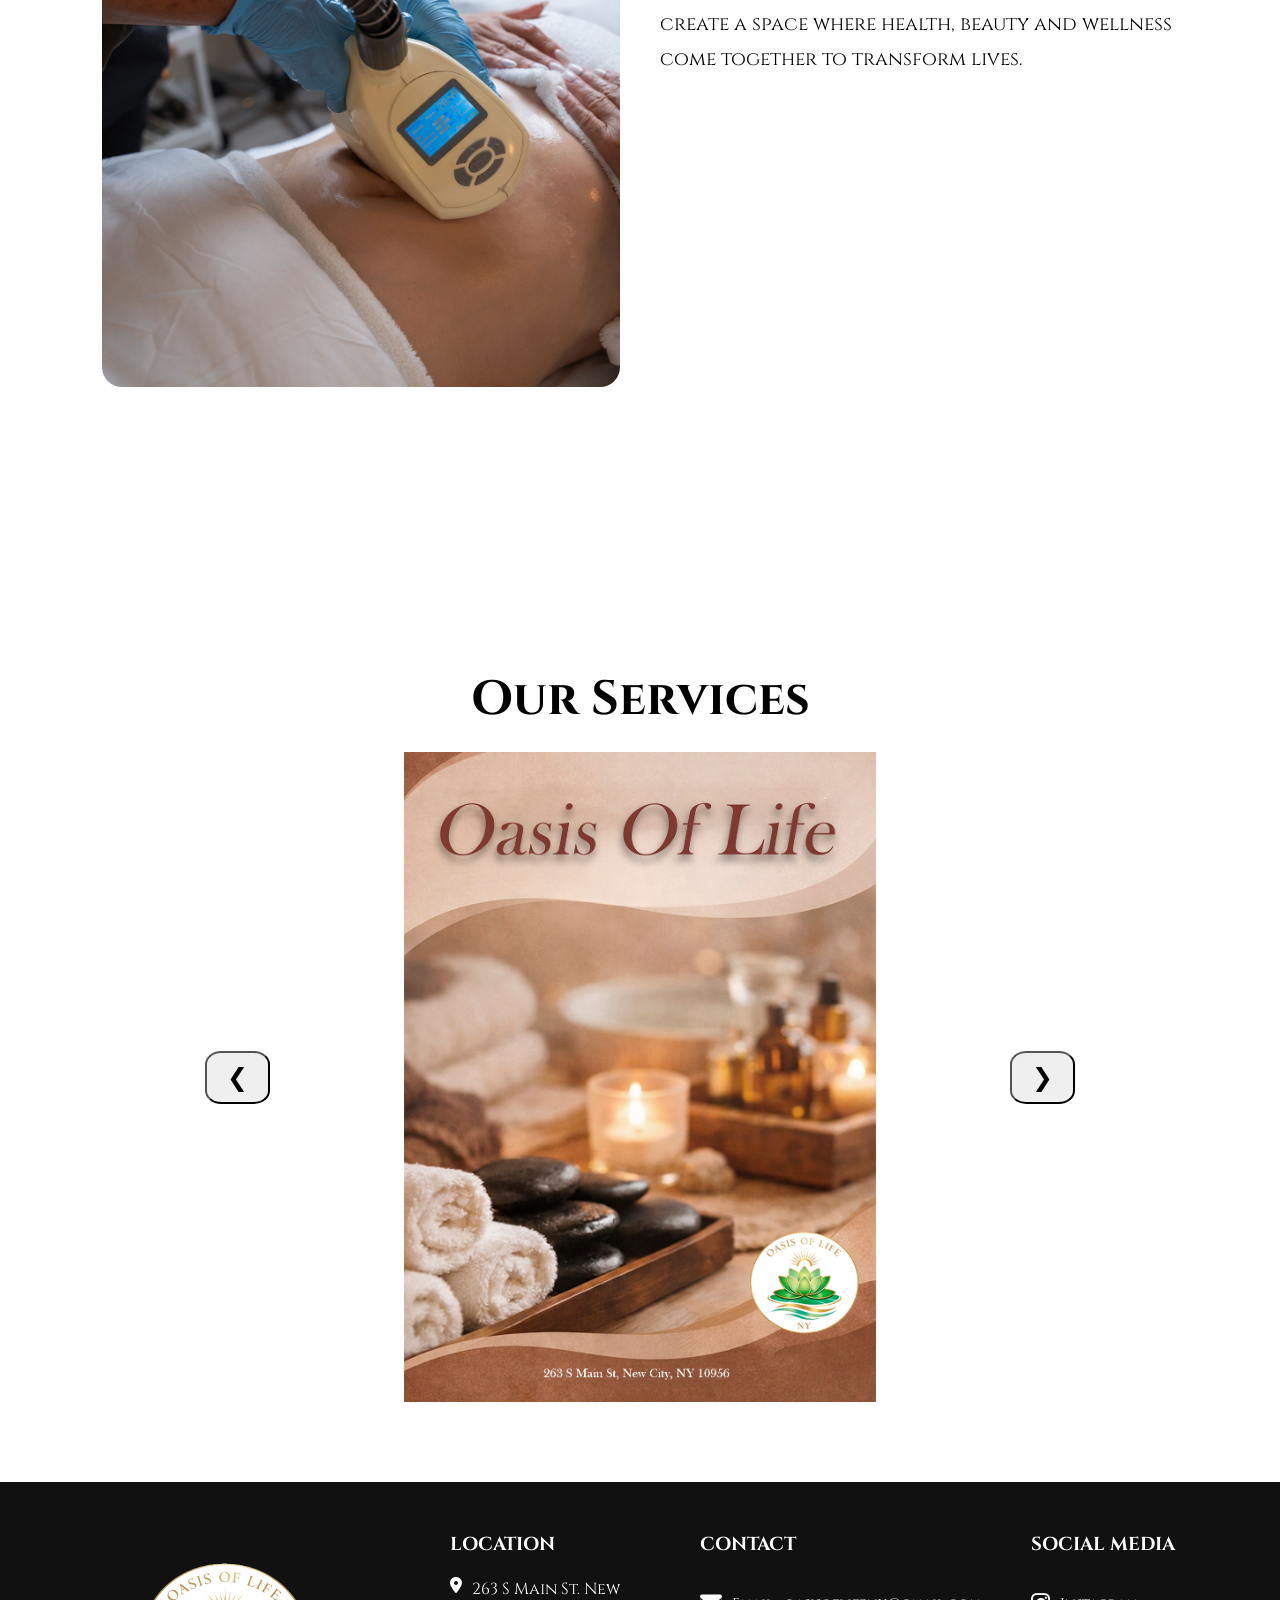
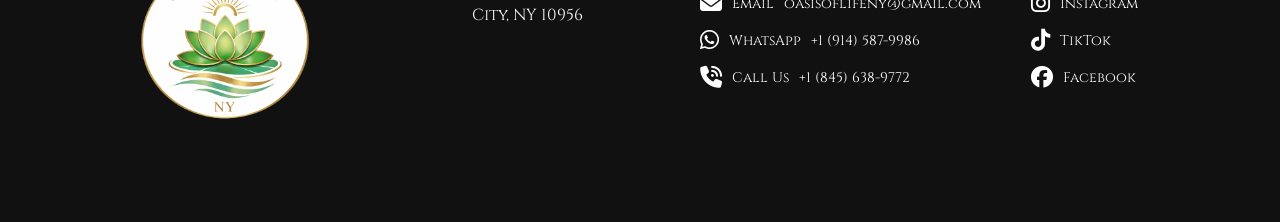
==== commit 938cc6e2: "Add appointment request form" ====
--- a/index.html
+++ b/index.html
@@ -40,8 +40,44 @@
 
             <p>
                 The space that you need</p><a class="hero-book-button" href="tel:+18456389772" aria-label="Call Oasis of Life NY to book at +1 (845) 638-9772">BOOK NOW</a>
+
         </div>
     </section>
+
+
+        <section id="booking-inquiry" class="booking-inquiry" aria-labelledby="booking-inquiry-title">
+            <div class="booking-inquiry-card">
+                <p class="booking-eyebrow">PERSONALIZED CARE STARTS HERE</p>
+                <h2 id="booking-inquiry-title">Request an Appointment</h2>
+                <p class="booking-intro">Tell us what you’re interested in and our team will call you to arrange your visit.</p>
+                <form id="booking-form" action="https://script.google.com/macros/s/AKfycbzzSPnN64cUdVoT7F3RHR6Ue0Nfb2Lx7tja2oDhNBxeePeKiiqzJhJnuCcOSux8C29QrA/exec" method="post" target="booking-response-frame">
+                    <div class="booking-form-grid">
+                        <label>Your name <span>*</span><input name="name" autocomplete="name" maxlength="100" required></label>
+                        <label>Phone number <span>*</span><input name="phone" type="tel" autocomplete="tel" maxlength="40" required></label>
+                        <label>Email (optional)<input name="email" type="email" autocomplete="email" maxlength="254"></label>
+                        <label>Service you’re interested in <span>*</span>
+                            <select name="service" required>
+                                <option value="" selected disabled>Select a service</option>
+                                <option>Facial Microneedling</option>
+                                <option>Salmon PDRN Skin Rejuvenation</option>
+                                <option>Chemical Peels</option>
+                                <option>Body Contouring &amp; Muscle Toning</option>
+                                <option>Laser Hair Removal</option>
+                                <option>Other / Not sure yet</option>
+                            </select>
+                        </label>
+                        <label class="booking-full">Preferred day or time (optional)<input name="preferredTime" maxlength="100" placeholder="For example: weekday afternoons"></label>
+                        <label class="booking-full">Anything else we should know? (optional)<textarea name="note" rows="3" maxlength="500" placeholder="Please don’t include private health information."></textarea></label>
+                    </div>
+                    <label class="booking-honeypot" aria-hidden="true">Leave this field empty<input name="website" tabindex="-1" autocomplete="off"></label>
+                    <label class="booking-consent"><input type="checkbox" name="consent" value="yes" required><span>I agree that Oasis of Life SPA may contact me about this appointment request.</span></label>
+                    <button class="booking-submit" type="submit">Request a Call</button>
+                    <p id="booking-form-status" class="booking-form-status" role="status" aria-live="polite"></p>
+                </form>
+                <iframe name="booking-response-frame" title="Form submission response" class="booking-response-frame"></iframe>
+                <p class="booking-call-alternative">Need help sooner? <a href="tel:+18456389772">Call (845) 638-9772</a></p>
+            </div>
+        </section>
 
     <section id="about" class="about-section">
 
--- a/css/style.css
+++ b/css/style.css
@@ -660,3 +660,39 @@
     }
 
 }
+
+
+/* Booking request form below the hero call to action */
+.booking-request {
+  width: min(920px, calc(100% - 40px));
+  margin: 48px auto 72px;
+  padding: clamp(26px, 5vw, 52px);
+  color: #3a3026;
+  background: rgba(250, 247, 239, 0.96);
+  border: 1px solid rgba(165, 128, 70, 0.48);
+  border-radius: 12px;
+  box-shadow: 0 12px 34px rgba(31, 24, 17, 0.16);
+}
+.booking-request h2 { margin: 0 0 12px; text-align: center; font-size: clamp(1.6rem, 3vw, 2.25rem); }
+.booking-request > p { max-width: 650px; margin: 0 auto 26px; text-align: center; line-height: 1.6; }
+.booking-request-form { display: grid; grid-template-columns: repeat(2, minmax(0, 1fr)); gap: 16px; }
+.booking-field { display: flex; flex-direction: column; gap: 7px; font-family: Arial, sans-serif; font-size: 0.95rem; }
+.booking-field-full { grid-column: 1 / -1; }
+.booking-field input, .booking-field select, .booking-field textarea {
+  width: 100%; min-height: 48px; padding: 12px 14px; color: #2d2924; background: #fff;
+  border: 1px solid #b8aa95; border-radius: 6px; font: inherit;
+}
+.booking-field textarea { min-height: 96px; resize: vertical; }
+.booking-consent { grid-column: 1 / -1; display: flex; align-items: flex-start; gap: 10px; font: 0.9rem/1.5 Arial, sans-serif; }
+.booking-consent input { margin-top: 4px; }
+.booking-submit { grid-column: 1 / -1; justify-self: center; min-height: 50px; padding: 12px 28px; color: #fff; background: #98733a; border: 0; border-radius: 6px; font: 600 1rem Arial, sans-serif; cursor: pointer; }
+.booking-submit:hover { background: #785a2e; }
+.booking-submit:disabled { opacity: .65; cursor: wait; }
+#booking-form-status { grid-column: 1 / -1; min-height: 1.5em; text-align: center; font: 0.95rem/1.5 Arial, sans-serif; }
+.booking-call-fallback { display: block; margin-top: 10px; text-align: center; font: 0.95rem Arial, sans-serif; }
+.booking-honeypot { position: absolute; left: -10000px; width: 1px; height: 1px; overflow: hidden; }
+@media (max-width: 640px) {
+  .booking-request { width: calc(100% - 24px); margin: 32px auto 48px; padding: 24px 18px; }
+  .booking-request-form { grid-template-columns: 1fr; }
+  .booking-field-full, .booking-consent, .booking-submit, #booking-form-status { grid-column: 1; }
+}
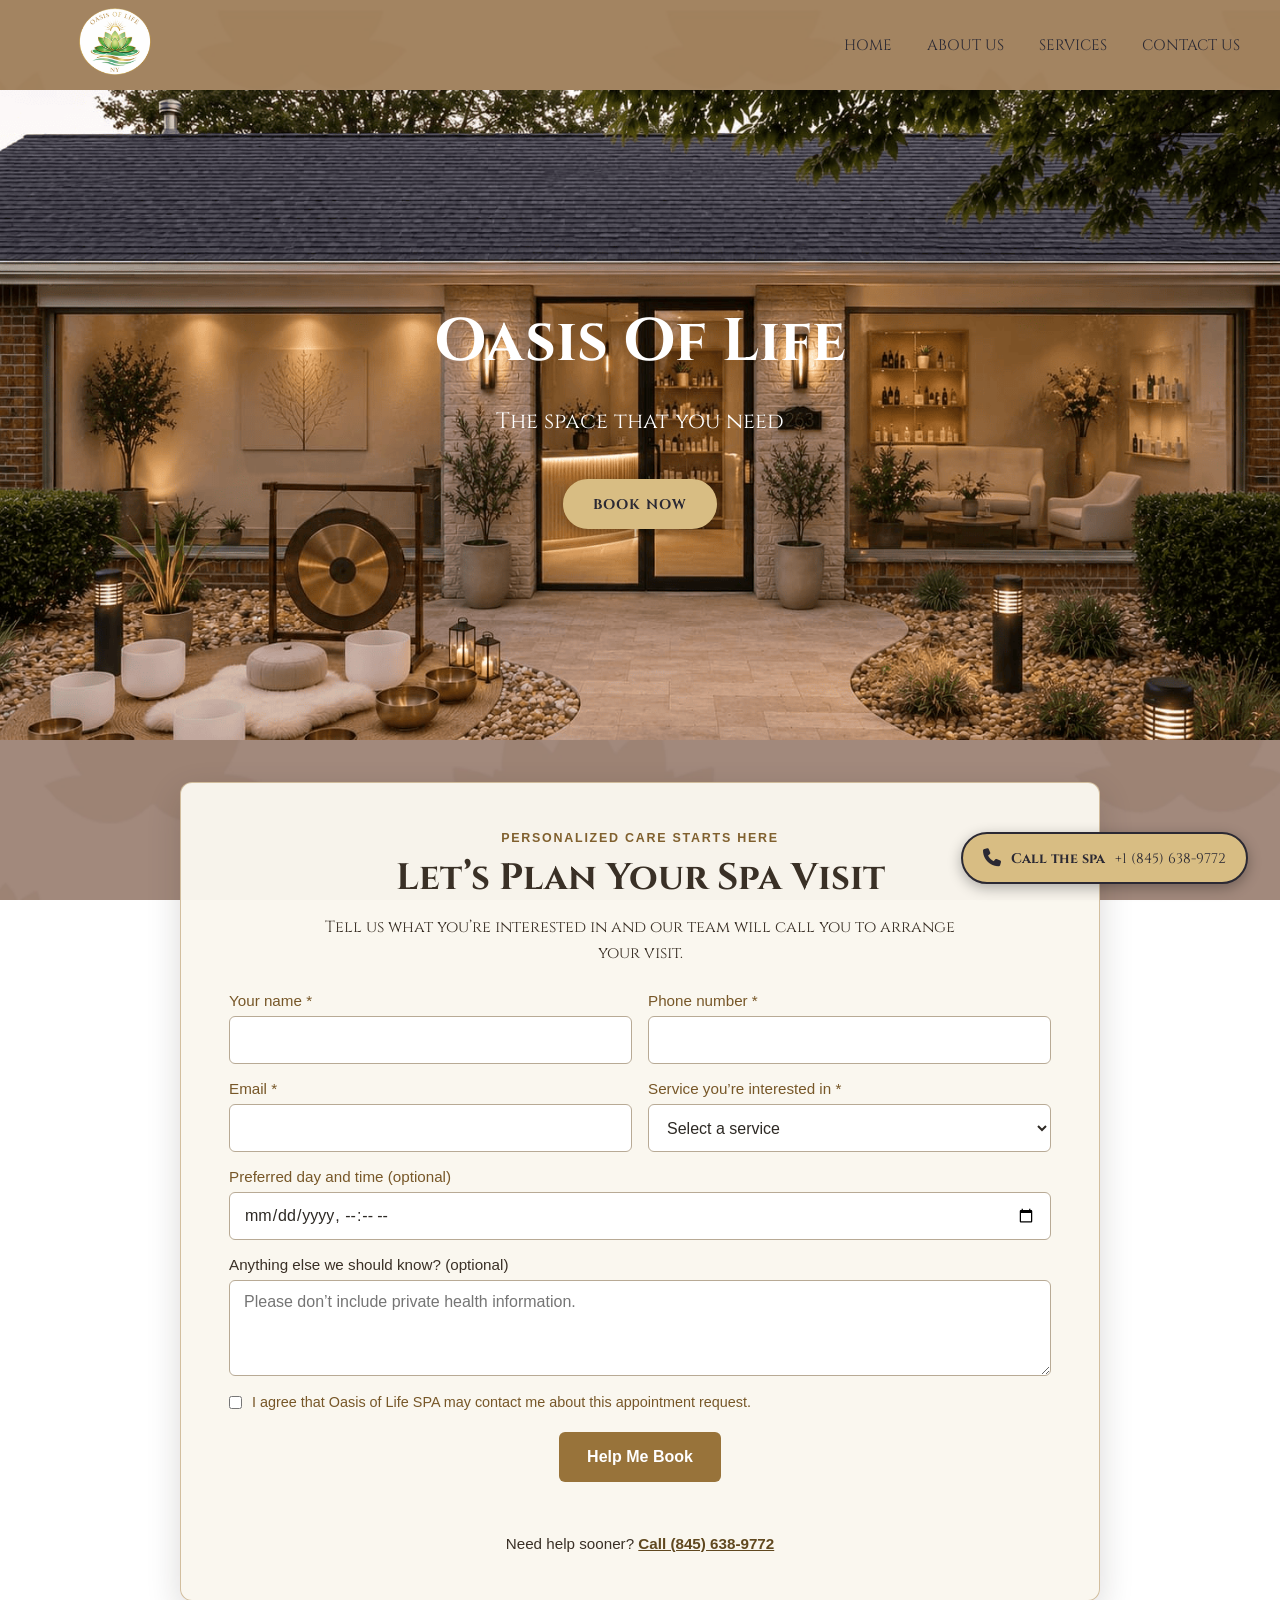
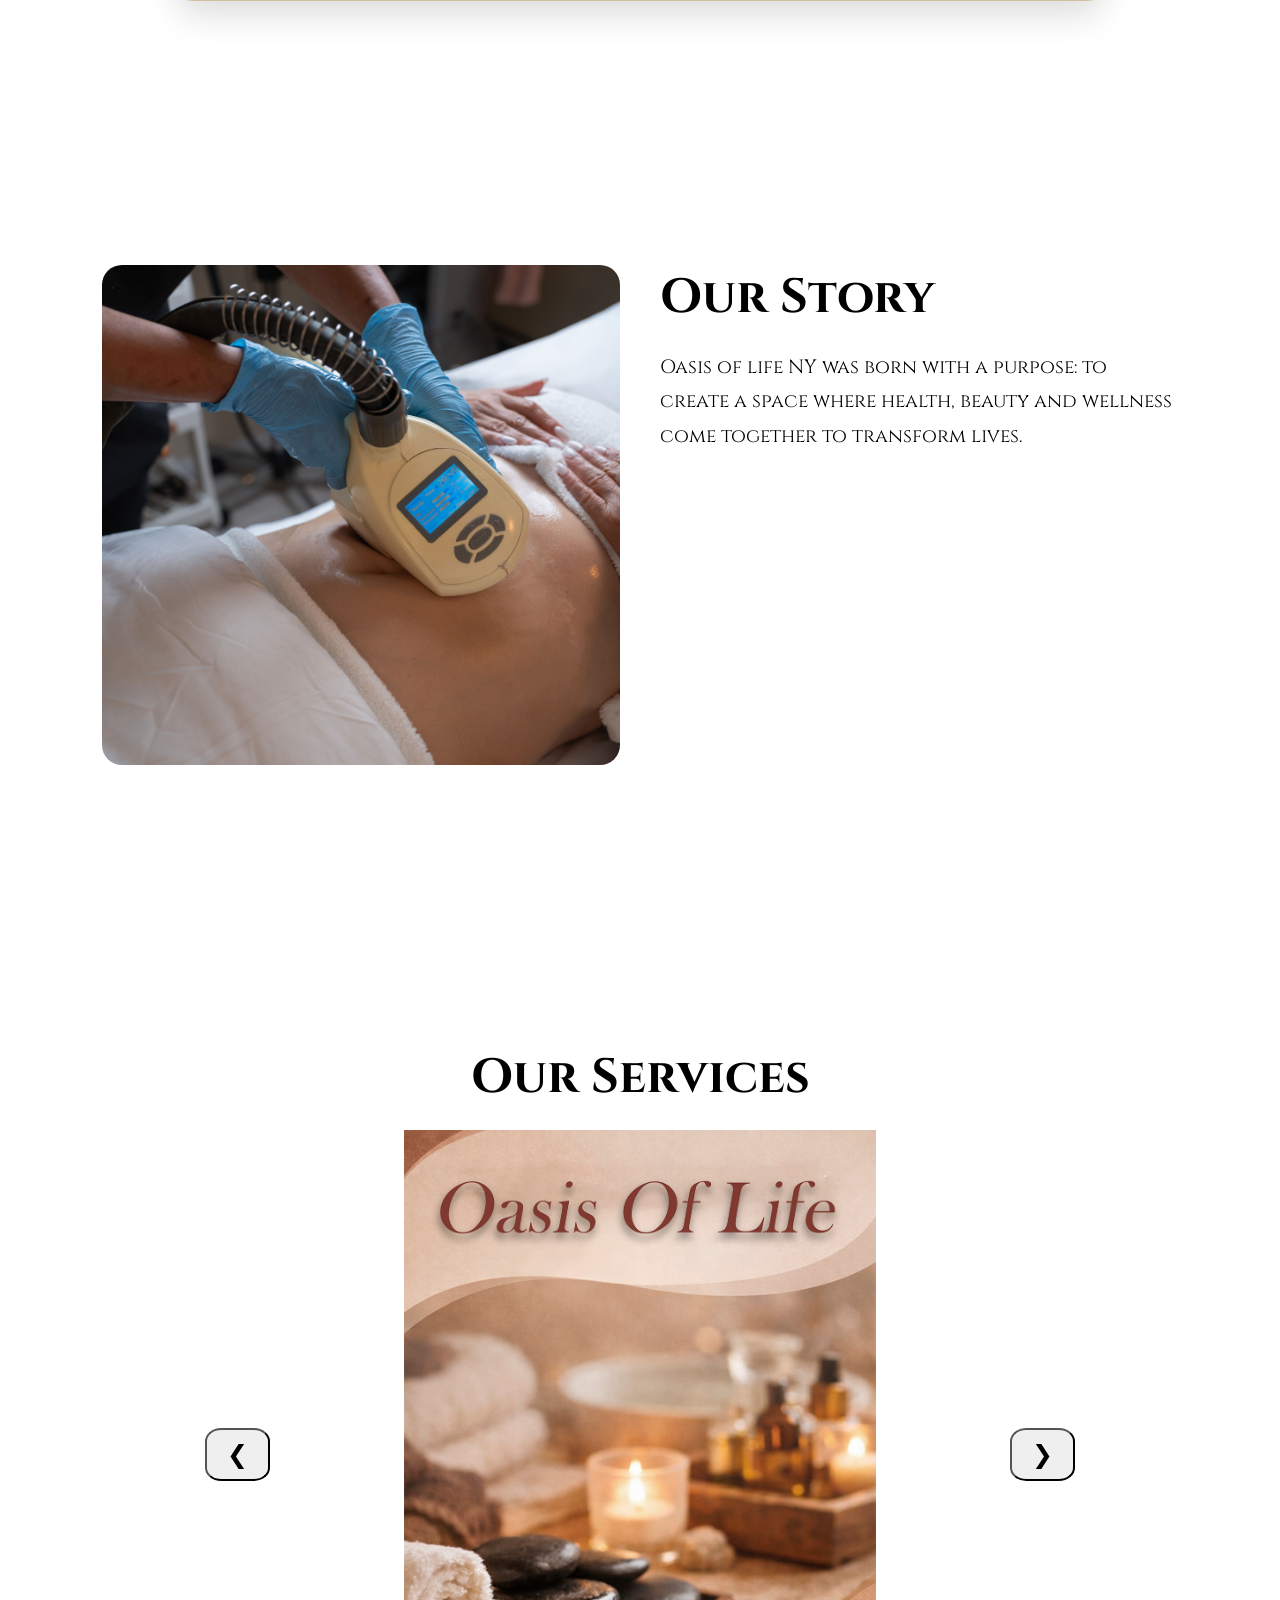
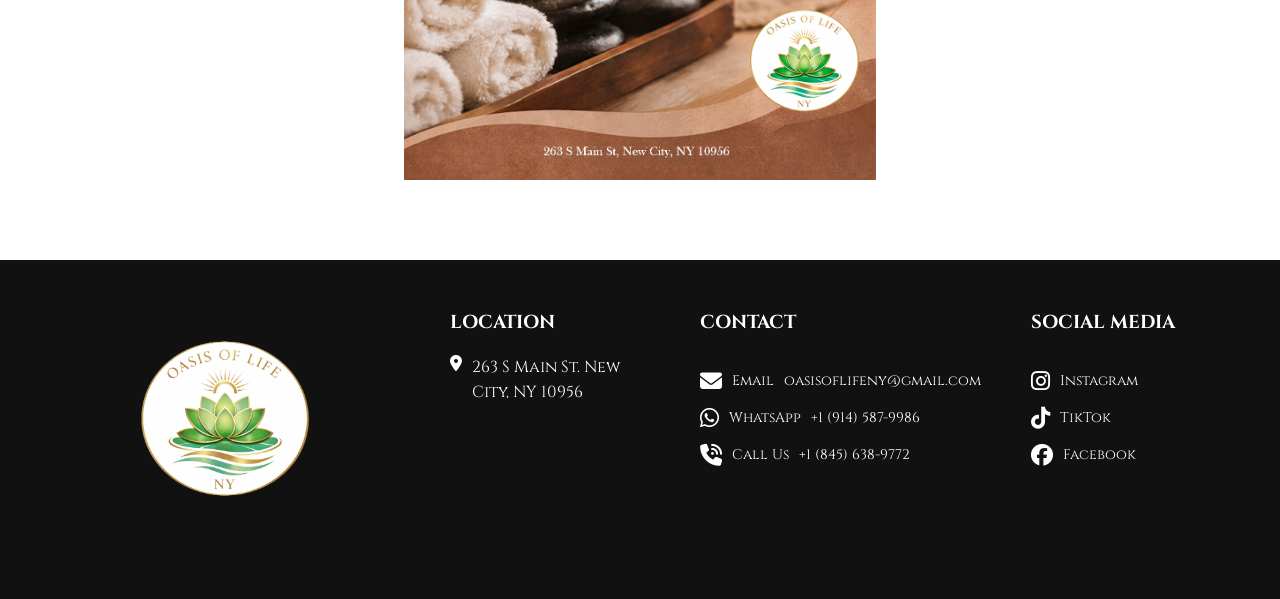
==== commit f4d6a4e2: "Improve booking form and service options Require email, add full treatment menu, appointment date/ti" ====
--- a/index.html
+++ b/index.html
@@ -48,30 +48,39 @@
         <section id="booking-inquiry" class="booking-inquiry" aria-labelledby="booking-inquiry-title">
             <div class="booking-inquiry-card">
                 <p class="booking-eyebrow">PERSONALIZED CARE STARTS HERE</p>
-                <h2 id="booking-inquiry-title">Request an Appointment</h2>
+                <h2 id="booking-inquiry-title">Let’s Plan Your Spa Visit</h2>
                 <p class="booking-intro">Tell us what you’re interested in and our team will call you to arrange your visit.</p>
                 <form id="booking-form" action="https://script.google.com/macros/s/AKfycbzzSPnN64cUdVoT7F3RHR6Ue0Nfb2Lx7tja2oDhNBxeePeKiiqzJhJnuCcOSux8C29QrA/exec" method="post" target="booking-response-frame">
                     <div class="booking-form-grid">
-                        <label>Your name <span>*</span><input name="name" autocomplete="name" maxlength="100" required></label>
-                        <label>Phone number <span>*</span><input name="phone" type="tel" autocomplete="tel" maxlength="40" required></label>
-                        <label>Email (optional)<input name="email" type="email" autocomplete="email" maxlength="254"></label>
-                        <label>Service you’re interested in <span>*</span>
+                        <label><span class="booking-label-text">Your name <span class="required-mark">*</span></span><input name="name" autocomplete="name" maxlength="100" required></label>
+                        <label><span class="booking-label-text">Phone number <span class="required-mark">*</span></span><input name="phone" type="tel" autocomplete="tel" maxlength="40" required></label>
+                        <label><span class="booking-label-text">Email <span class="required-mark">*</span></span><input name="email" type="email" autocomplete="email" maxlength="254" required></label>
+                        <label><span class="booking-label-text">Service you’re interested in <span class="required-mark">*</span></span>
                             <select name="service" required>
                                 <option value="" selected disabled>Select a service</option>
+                                <option>Salmon PDRN Skin Rejuvenation Treatments</option>
+                                <option>Emsculpt Body Contouring &amp; Muscle Toning</option>
+                                <option>HydraFacial &amp; Deep Facial Cleansing</option>
+                                <option>Laser Hair Removal</option>
                                 <option>Facial Microneedling</option>
-                                <option>Salmon PDRN Skin Rejuvenation</option>
-                                <option>Chemical Peels</option>
-                                <option>Body Contouring &amp; Muscle Toning</option>
-                                <option>Laser Hair Removal</option>
+                                                                <option>Chemical Peels</option>
+                                <option>Massage</option>
+                                <option>Deep Tissue Massage</option>
+                                <option>Dark Spot &amp; Hyperpigmentation Treatments</option>
+                                <option>HIFU Facial Skin Tightening</option>
+                                <option>Laser Facial Rejuvenation</option>
+                                <option>Endolift Facial &amp; Body Treatments</option>
+                                <option>Exosome Skin Rejuvenation Treatments</option>
+                                <option>Dermaplaning</option>
                                 <option>Other / Not sure yet</option>
                             </select>
                         </label>
-                        <label class="booking-full">Preferred day or time (optional)<input name="preferredTime" maxlength="100" placeholder="For example: weekday afternoons"></label>
+                        <label class="booking-full"><span class="booking-label-text">Preferred day and time (optional)</span><input name="preferredTime" type="datetime-local"></label>
                         <label class="booking-full">Anything else we should know? (optional)<textarea name="note" rows="3" maxlength="500" placeholder="Please don’t include private health information."></textarea></label>
                     </div>
                     <label class="booking-honeypot" aria-hidden="true">Leave this field empty<input name="website" tabindex="-1" autocomplete="off"></label>
                     <label class="booking-consent"><input type="checkbox" name="consent" value="yes" required><span>I agree that Oasis of Life SPA may contact me about this appointment request.</span></label>
-                    <button class="booking-submit" type="submit">Request a Call</button>
+                    <button class="booking-submit" type="submit">Help Me Book</button>
                     <p id="booking-form-status" class="booking-form-status" role="status" aria-live="polite"></p>
                 </form>
                 <iframe name="booking-response-frame" title="Form submission response" class="booking-response-frame"></iframe>
--- a/css/style.css
+++ b/css/style.css
@@ -696,3 +696,27 @@
   .booking-request-form { grid-template-columns: 1fr; }
   .booking-field-full, .booking-consent, .booking-submit, #booking-form-status { grid-column: 1; }
 }
+
+
+/* Match the appointment form markup */
+.booking-inquiry { width: 100%; padding: 42px 20px 64px; }
+.booking-inquiry-card { width: min(920px, 100%); margin: 0 auto; padding: clamp(24px, 5vw, 48px); color: #3a3026; background: rgba(250,247,239,.97); border: 1px solid rgba(165,128,70,.48); border-radius: 12px; box-shadow: 0 12px 34px rgba(31,24,17,.16); }
+.booking-eyebrow { margin: 0 0 8px; color: #80602e; text-align: center; font: 700 .78rem Arial,sans-serif; letter-spacing: .14em; }
+#booking-inquiry-title { margin: 0 0 12px; text-align: center; font-size: clamp(1.7rem,3vw,2.3rem); }
+.booking-intro { max-width: 650px; margin: 0 auto 26px; text-align: center; line-height: 1.6; }
+.booking-form-grid { display: grid; grid-template-columns: repeat(2,minmax(0,1fr)); gap: 16px; }
+#booking-form label:not(.booking-honeypot):not(.booking-consent) { display: flex; flex-direction: column; gap: 7px; font: .95rem Arial,sans-serif; }
+#booking-form label span { color: #775728; }
+#booking-form input:not([type="checkbox"]), #booking-form select, #booking-form textarea { width: 100%; min-height: 48px; padding: 12px 14px; color: #2d2924; background: #fff; border: 1px solid #b8aa95; border-radius: 6px; font: 1rem Arial,sans-serif; }
+#booking-form textarea { min-height: 96px; resize: vertical; }
+.booking-full { grid-column: 1 / -1; }
+.booking-consent { margin-top: 16px; display: flex; align-items: flex-start; gap: 10px; font: .9rem/1.5 Arial,sans-serif; }
+.booking-consent input { flex: 0 0 auto; margin-top: 4px; }
+.booking-submit { display: block; margin: 18px auto 0; min-height: 50px; padding: 12px 28px; color: #fff; background: #98733a; border: 0; border-radius: 6px; font: 600 1rem Arial,sans-serif; cursor: pointer; }
+.booking-submit:hover { background: #785a2e; }
+.booking-submit:disabled { opacity: .65; cursor: wait; }
+#booking-form-status { min-height: 1.5em; margin: 12px 0 0; text-align: center; font: .95rem/1.5 Arial,sans-serif; }
+.booking-response-frame { position: absolute; width: 1px; height: 1px; border: 0; clip: rect(0,0,0,0); }
+.booking-call-alternative { margin: 18px 0 0; text-align: center; font: .95rem Arial,sans-serif; }
+.booking-call-alternative a { color: #60481f; font-weight: 700; }
+@media (max-width: 640px) { .booking-inquiry { padding: 28px 12px 44px; } .booking-inquiry-card { padding: 24px 18px; } .booking-form-grid { grid-template-columns: 1fr; } .booking-full { grid-column: 1; } }
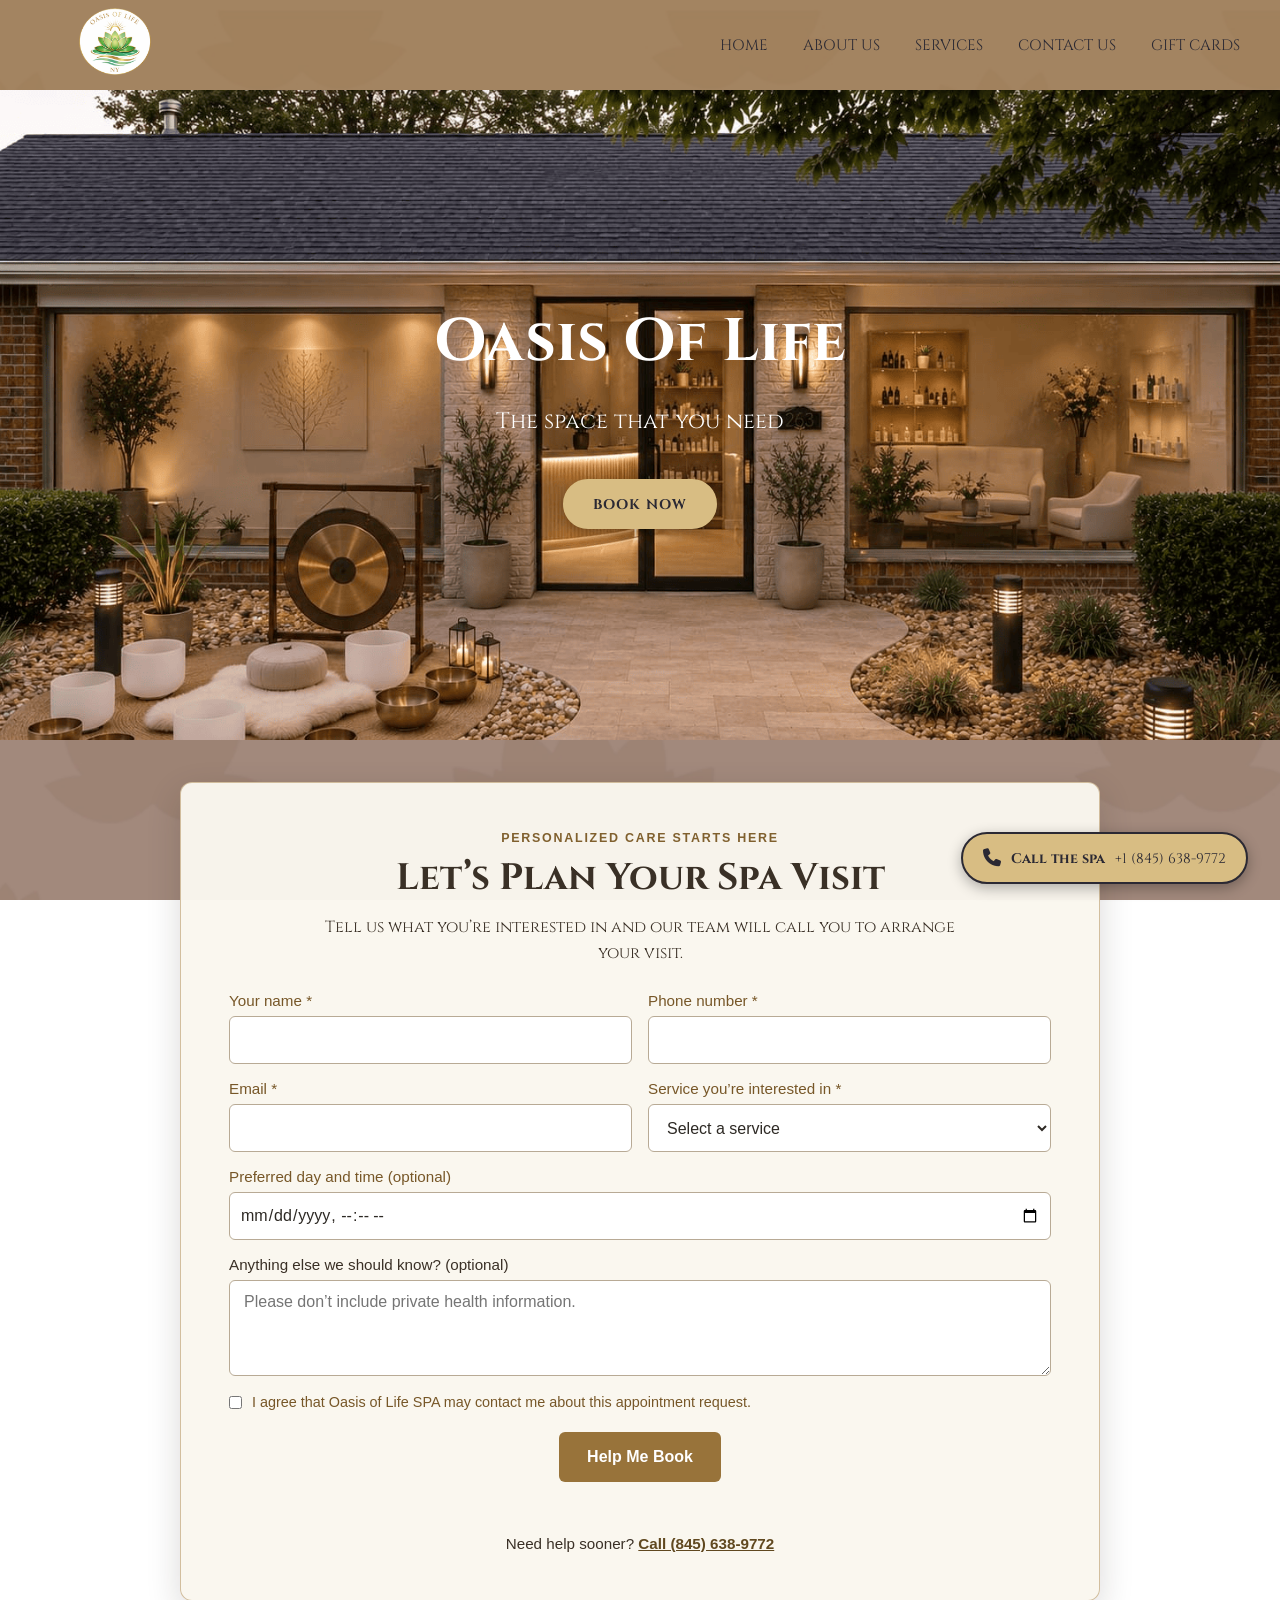
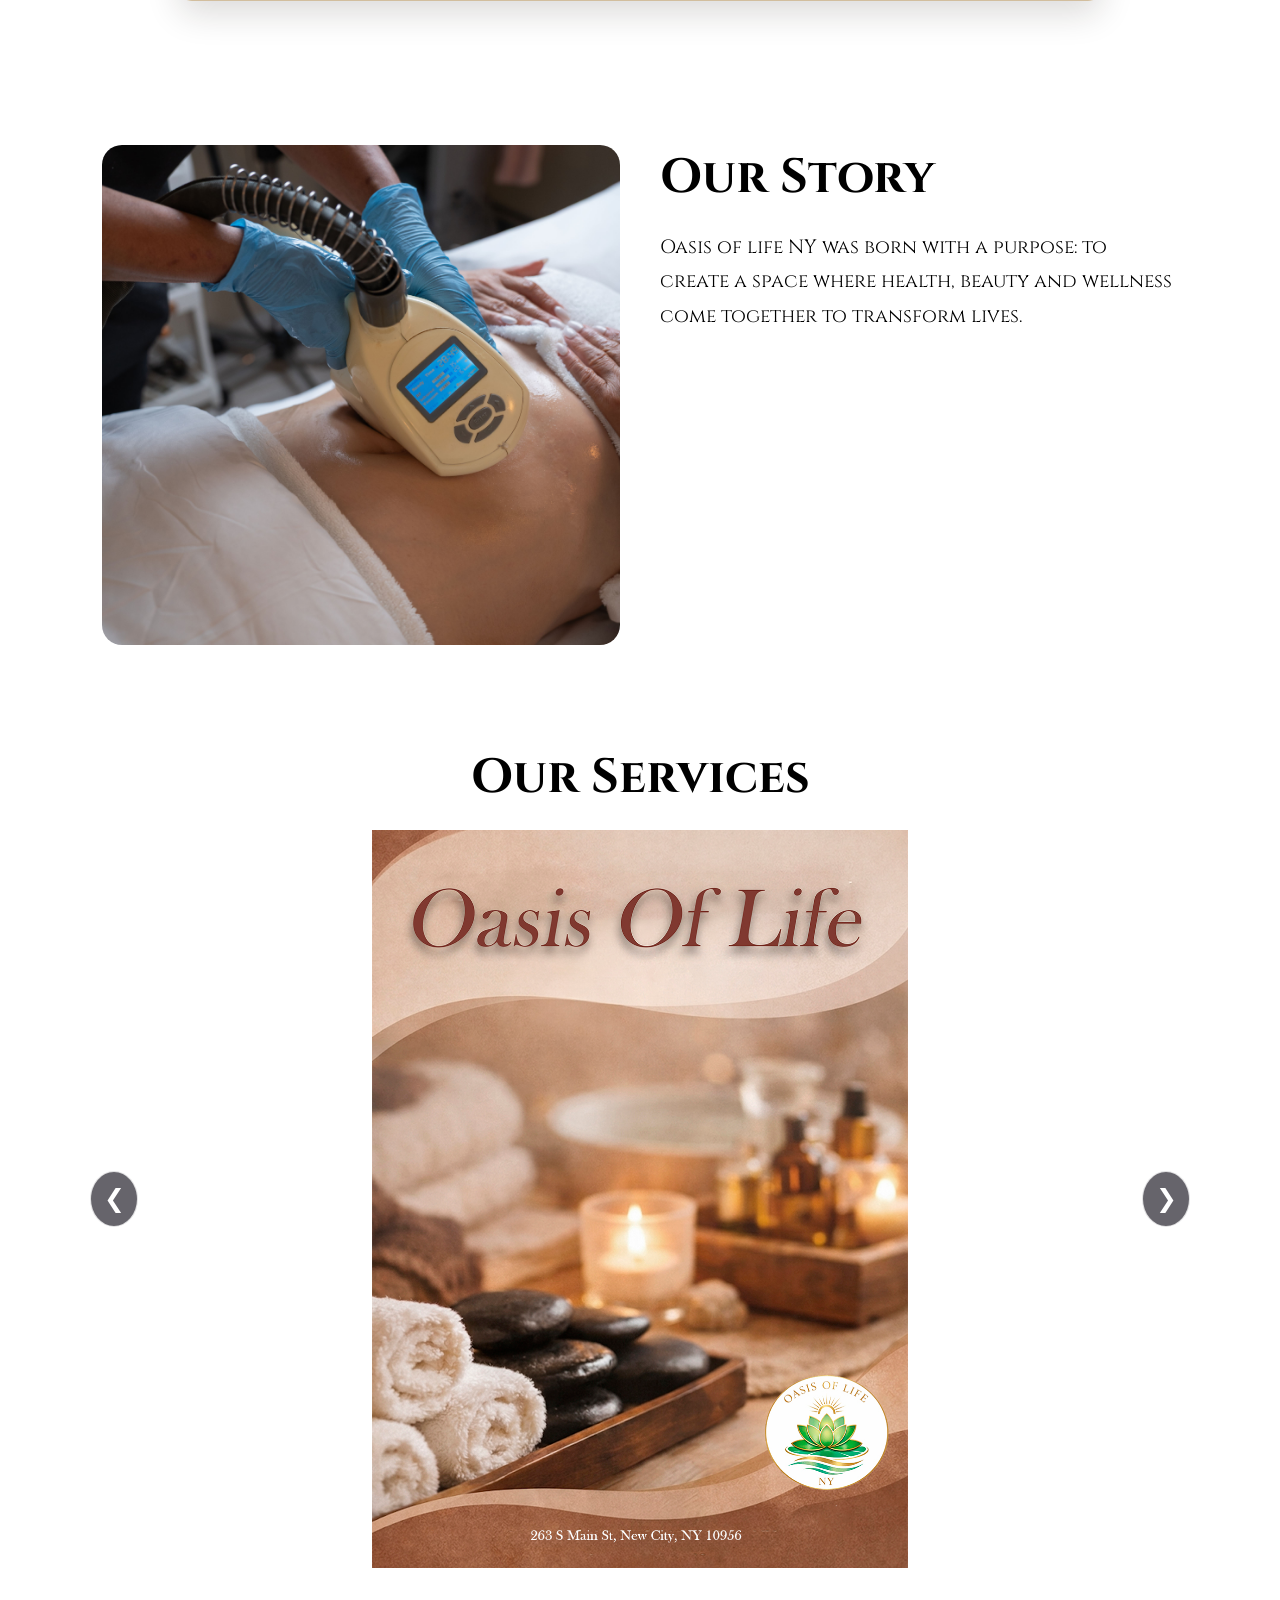
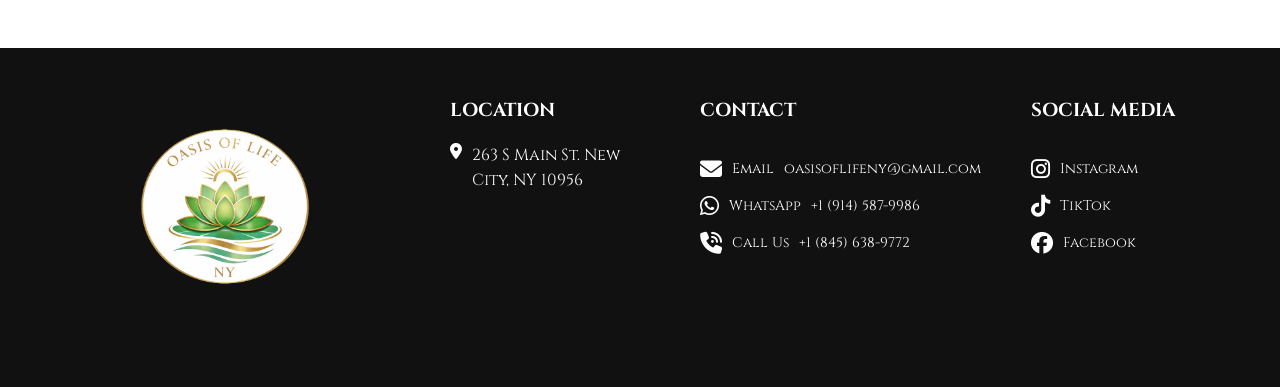
==== commit 7572966f: "Add gift cards navigation link" ====
--- a/index.html
+++ b/index.html
@@ -28,7 +28,8 @@
                 <li><a href="#about">About Us</a></li>
                 <li><a href="#services">Services</a></li>
                 <li><a href="#contact-us">Contact Us</a></li>
-            </ul>
+                            <li><a href="gift-cards.html">Gift Cards</a></li>
+</ul>
         </nav>
     </header>
 
--- a/css/style.css
+++ b/css/style.css
@@ -720,3 +720,105 @@
 .booking-call-alternative { margin: 18px 0 0; text-align: center; font: .95rem Arial,sans-serif; }
 .booking-call-alternative a { color: #60481f; font-weight: 700; }
 @media (max-width: 640px) { .booking-inquiry { padding: 28px 12px 44px; } .booking-inquiry-card { padding: 24px 18px; } .booking-form-grid { grid-template-columns: 1fr; } .booking-full { grid-column: 1; } }
+
+
+/* Keep the native date/time control inside the mobile form card. */
+#booking-form label:not(.booking-honeypot):not(.booking-consent) { min-width: 0; }
+#booking-form input[type="datetime-local"] {
+  display: block;
+  width: 100%;
+  min-width: 0;
+  max-width: 100%;
+  box-sizing: border-box;
+  padding: 12px 10px;
+  text-align: left;
+  -webkit-appearance: none;
+}
+@media (max-width: 640px) {
+  .booking-form-grid > label { min-width: 0; }
+  #booking-form input[type="datetime-local"] {
+    width: 100%;
+    min-width: 0;
+    padding: 10px 8px;
+    font-size: 16px;
+  }
+  #booking-form input[type="datetime-local"]::-webkit-date-and-time-value {
+    min-height: 1.5em;
+    text-align: left;
+  }
+}
+
+
+/* Enlarge the service posters so their baked-in treatment text is readable. */
+#services .carousel {
+  position: relative;
+  width: min(100%, 1120px);
+  margin: 0 auto;
+  gap: 0;
+}
+#services .carousel-container {
+  flex: 1 1 auto;
+  width: 100%;
+  max-width: 1000px;
+  height: min(82vh, 900px);
+  min-height: 560px;
+}
+#services .slide { object-fit: contain; }
+#services .carousel > button {
+  position: absolute;
+  top: 50%;
+  z-index: 2;
+  display: flex;
+  align-items: center;
+  justify-content: center;
+  width: 48px;
+  height: 56px;
+  padding: 0;
+  transform: translateY(-50%);
+  border: 1px solid rgba(255,255,255,.8);
+  border-radius: 50%;
+  color: #fff;
+  background: rgba(43,41,51,.72);
+}
+#services .prev { left: 10px; }
+#services .next { right: 10px; }
+@media (max-width: 768px) {
+  #services { padding: 52px 10px; }
+  #services .carousel-container { height: min(72vh, 720px); min-height: 480px; }
+  #services .carousel > button { width: 42px; height: 48px; }
+}
+@media (max-width: 480px) {
+  #services { padding: 44px 6px; }
+  #services .carousel-container { height: min(70vh, 620px); min-height: 400px; }
+  #services .prev { left: 6px; }
+  #services .next { right: 6px; }
+}
+
+
+/* Tighten the transition into Our Services for a cleaner page rhythm. */
+#services { padding-top: clamp(36px, 4.5vw, 56px); }
+@media (max-width: 768px) {
+  #services { padding-top: 32px; }
+}
+@media (max-width: 480px) {
+  #services { padding-top: 28px; }
+}
+
+
+/* Remove the leftover full-viewport blank area at the end of About. */
+#about { min-height: auto; padding-bottom: clamp(40px, 5vw, 56px); }
+#services { padding-top: clamp(32px, 3.5vw, 44px); }
+@media (max-width: 768px) {
+  #about { padding-bottom: 32px; }
+  #services { padding-top: 28px; }
+}
+@media (max-width: 480px) {
+  #about { padding-bottom: 26px; }
+  #services { padding-top: 24px; }
+}
+
+
+/* Keep the site canvas flush with the browser viewport when resized. */
+html { width: 100%; max-width: 100%; overflow-x: clip; }
+body { width: 100vw; max-width: 100vw; min-width: 0; margin: 0; overflow-x: clip; }
+body > header, body > section, body > footer { width: 100%; max-width: none; margin-left: 0; margin-right: 0; }
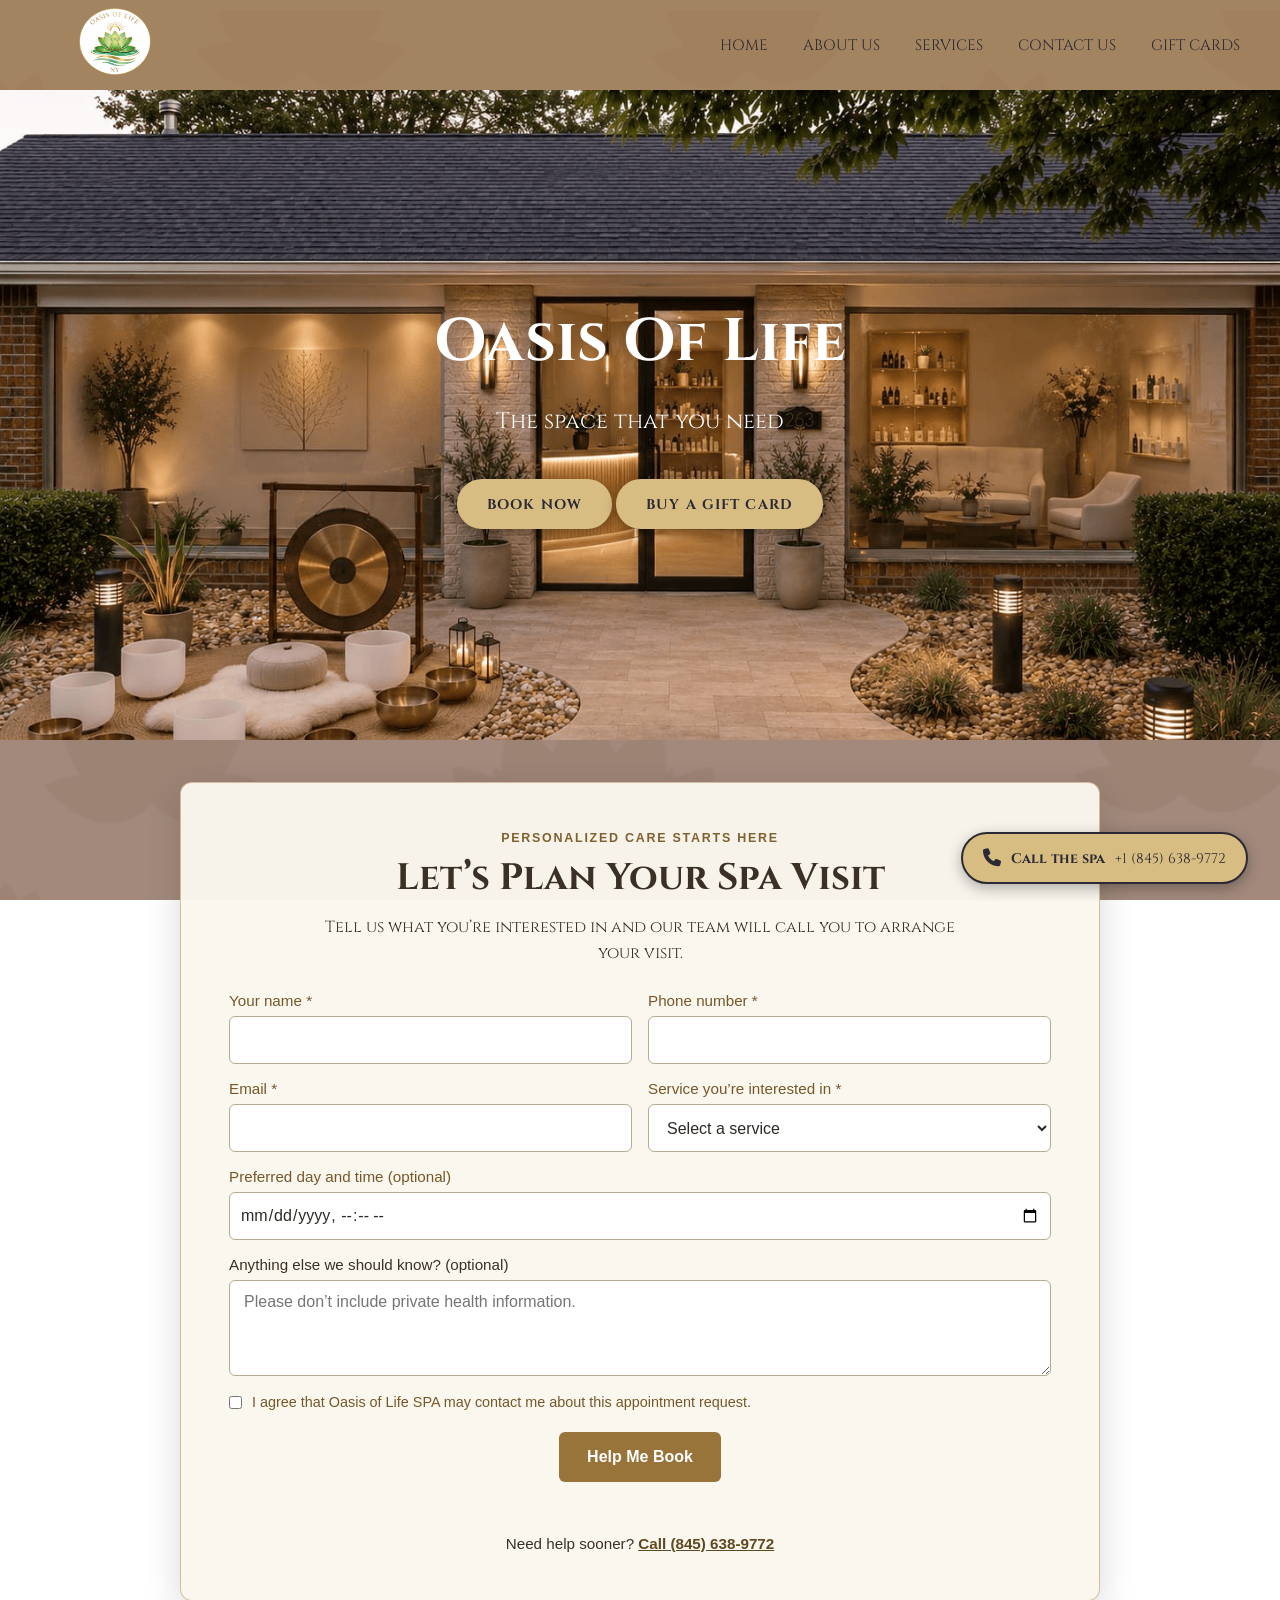
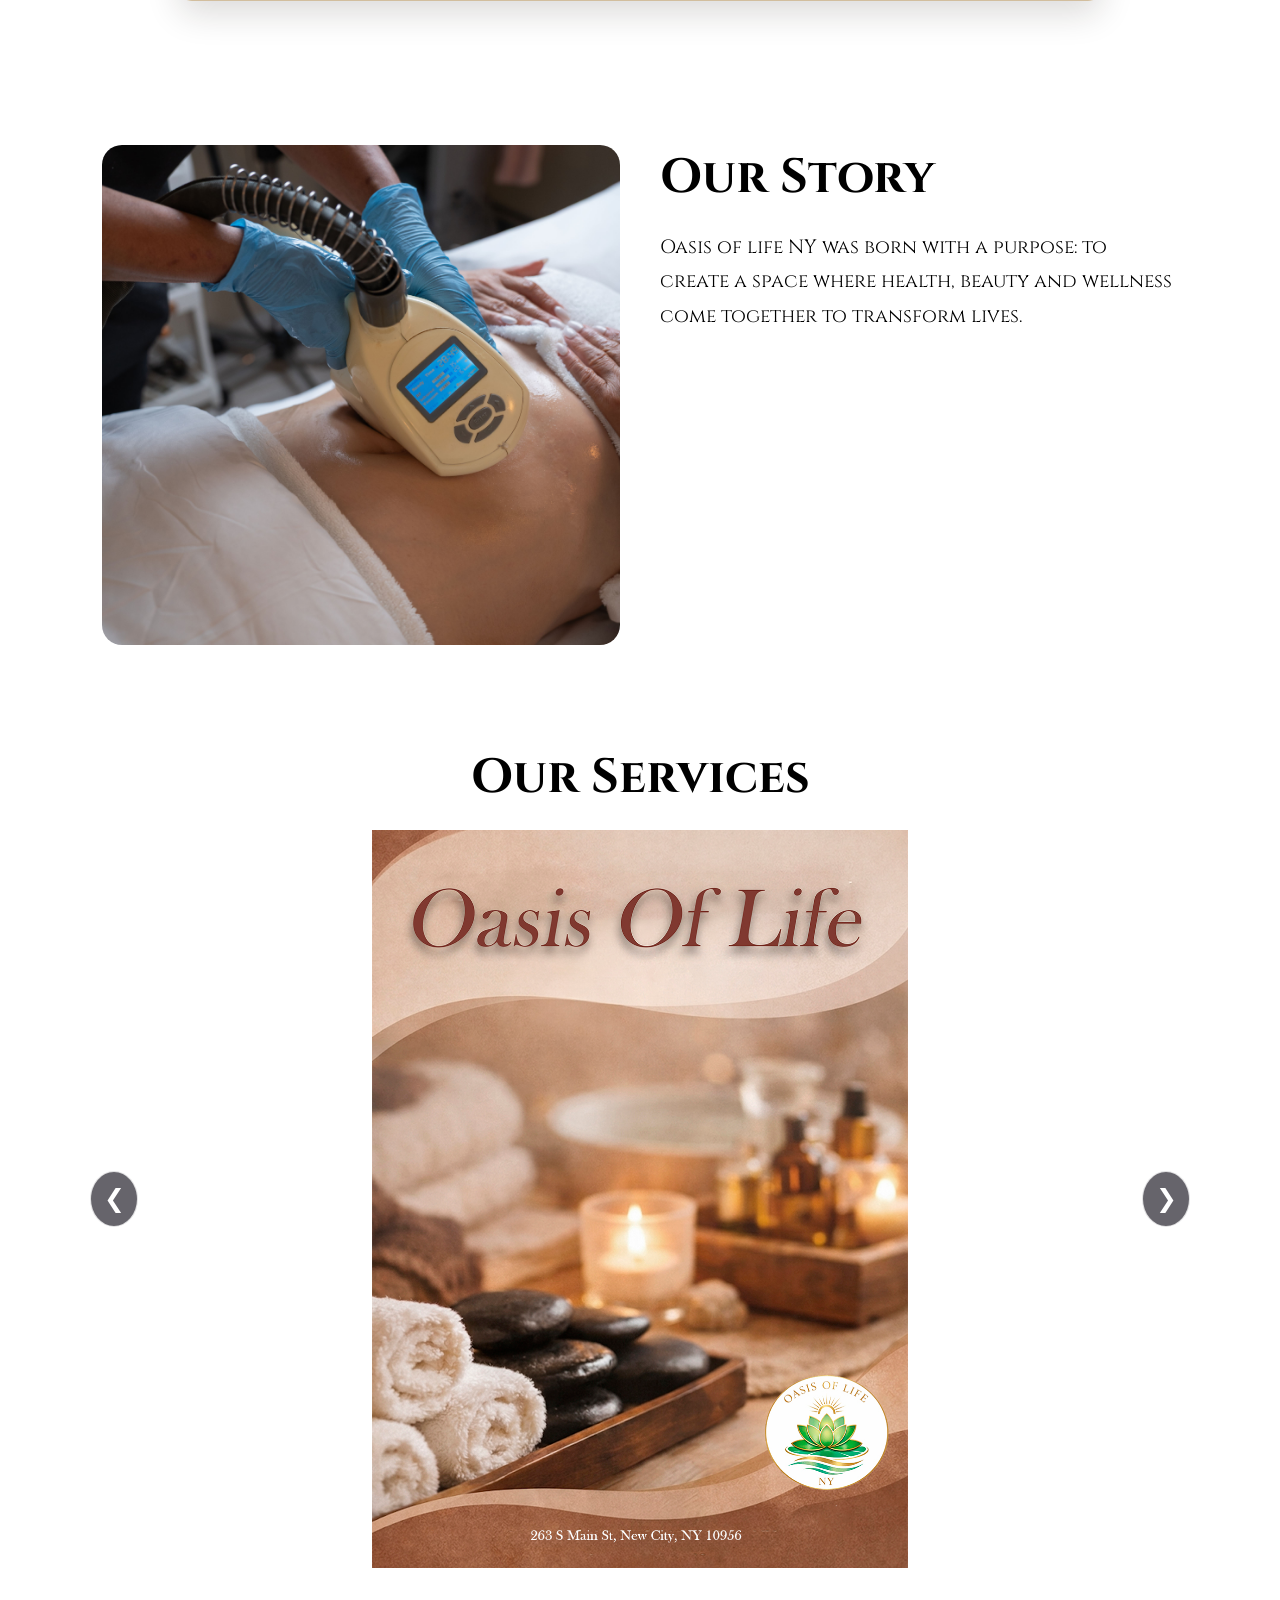
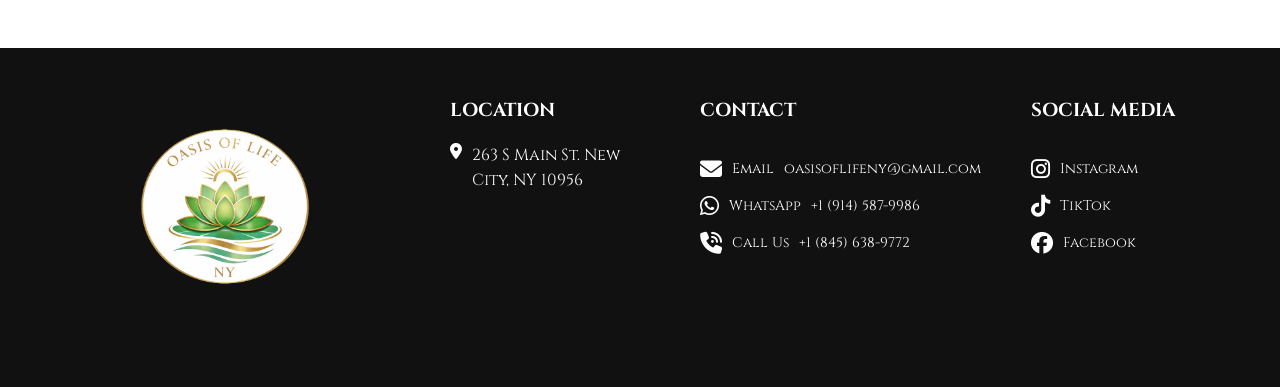
==== commit 319401ec: "Add gift card CTA below Book Now" ====
--- a/index.html
+++ b/index.html
@@ -40,7 +40,7 @@
             </h1>
 
             <p>
-                The space that you need</p><a class="hero-book-button" href="tel:+18456389772" aria-label="Call Oasis of Life NY to book at +1 (845) 638-9772">BOOK NOW</a>
+                The space that you need</p><a class="hero-book-button" href="tel:+18456389772" aria-label="Call Oasis of Life NY to book at +1 (845) 638-9772">BOOK NOW</a>            <a class="hero-book-button hero-gift-card-button" href="gift-cards.html" aria-label="Buy a gift card from Oasis of Life SPA">BUY A GIFT CARD</a>
 
         </div>
     </section>
